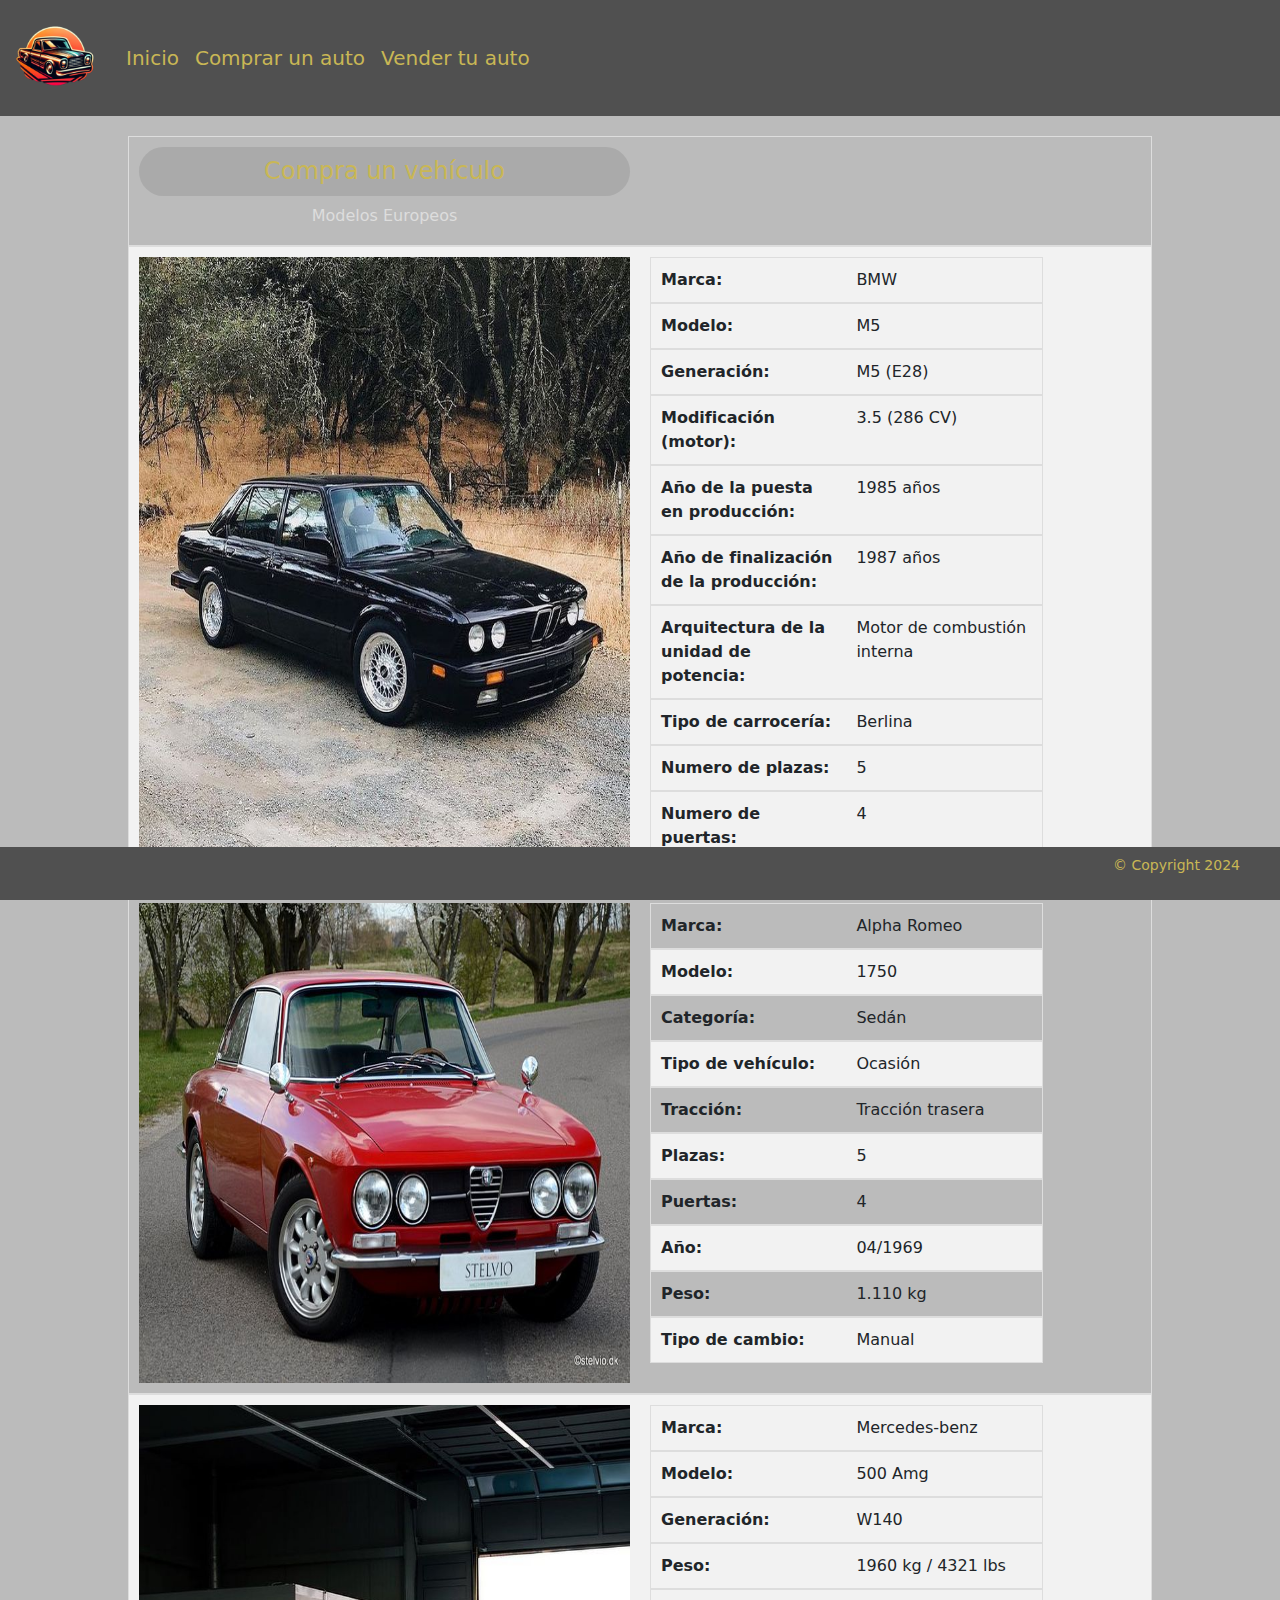
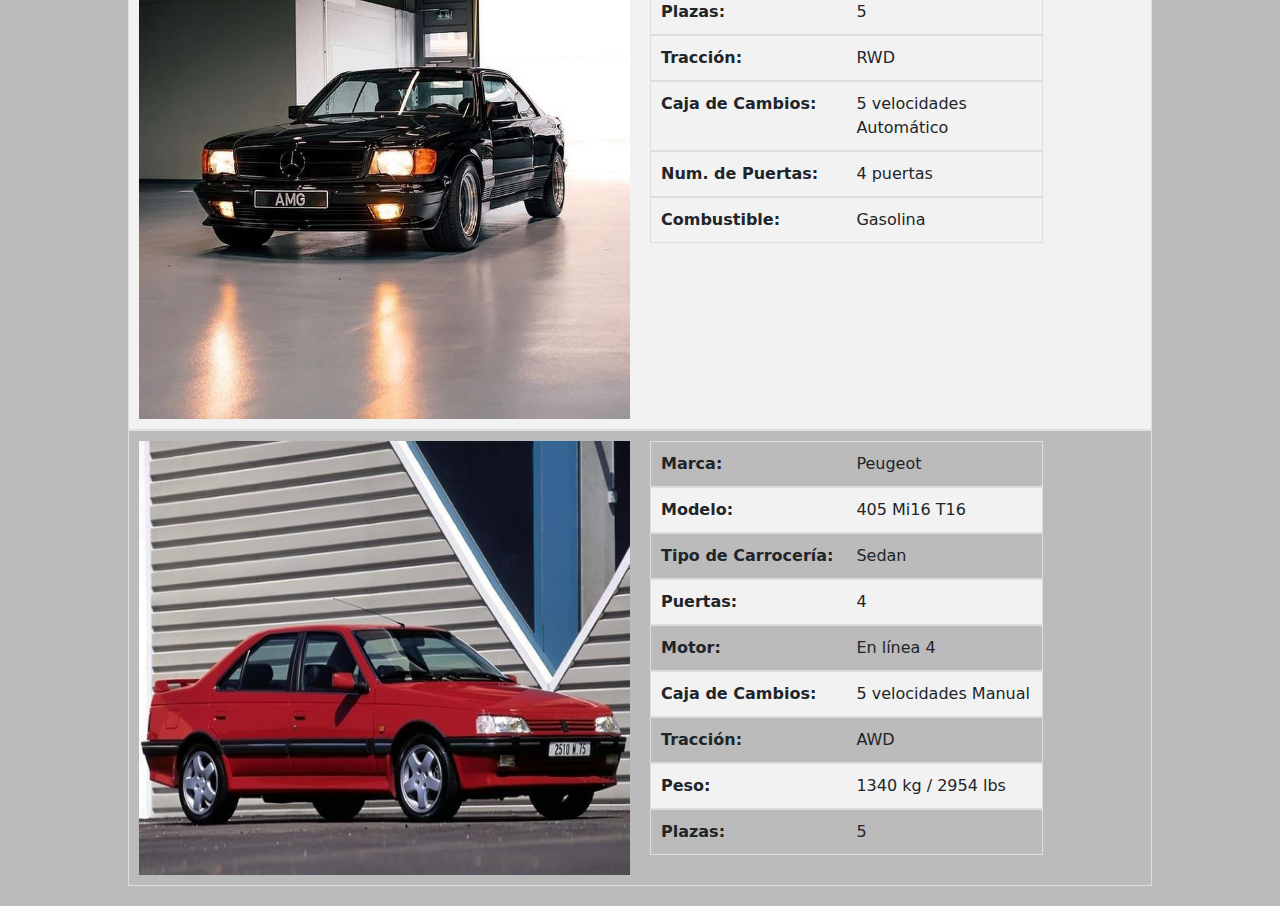
==== pages/Catalogo-Europeo.html @ 94ce20e4 "agregar puntos 2" ====
<!DOCTYPE html>
<html lang="es">

<head>
    <meta charset="UTF-8">
    <meta name="viewport" content="width=, initial-scale=1.0">
    <!--Cnd inicia-->
    <link rel="stylesheet" href="https://cdnjs.cloudflare.com/ajax/libs/font-awesome/6.5.1/css/all.min.css" integrity="sha512-DTOQO9RWCH3ppGqcWaEA1BIZOC6xxalwEsw9c2QQeAIftl+Vegovlnee1c9QX4TctnWMn13TZye+giMm8e2LwA==" crossorigin="anonymous" referrerpolicy="no-referrer" />
    <!--Cnd fin-->
    <!--BS inicia-->
    <link href="https://cdn.jsdelivr.net/npm/bootstrap@5.3.3/dist/css/bootstrap.min.css" rel="stylesheet"
        integrity="sha384-QWTKZyjpPEjISv5WaRU9OFeRpok6YctnYmDr5pNlyT2bRjXh0JMhjY6hW+ALEwIH" crossorigin="anonymous">
    <!--BS fin-->
    <link rel="stylesheet" href="https://cdnjs.cloudflare.com/ajax/libs/font-awesome/6.5.1/css/all.min.css"
        integrity="sha512-DTOQO9RWCH3ppGqcWaEA1BIZOC6xxalwEsw9c2QQeAIftl+Vegovlnee1c9QX4TctnWMn13TZye+giMm8e2LwA=="
        crossorigin="anonymous" referrerpolicy="no-referrer" />
    <link rel="stylesheet" href="../estilos/estilos.css">
    <link rel="shortcut icon" href="../Logo.ico" type="image/x-icon">
    <title>Catalogo E.- Ruedas Elegantes</title>
</head>
<body>
    <header>
        <!--Navbar inicia-->
        <nav class="navbar navbar-expand-sm navbar-dark">
            <div class="container-fluid">
                <a class="navbar-brand" href="#"><img src="../img/Logo.ico" alt="Auto clasico"></a>
                <button class="navbar-toggler" type="button" data-bs-toggle="collapse"
                    data-bs-target="#collapsibleNavbar">
                    <span class="navbar-toggler-icon"></span>
                </button>
                <div class="collapse navbar-collapse" id="collapsibleNavbar">
                    <ul class="navbar-nav">
                        <li class="nav-item">
                            <a class="nav-link" href="../index.html">Inicio</a>
                        </li>
                        <li class="nav-item">
                            <a class="nav-link" href="./Compra_de_autos.html">Comprar un auto</a>
                        </li>
                        <li class="nav-item">
                            <a class="nav-link" href="./venta_de _auto.html">Vender tu auto</a>
                        </li>
                        <li class="nav-item">
                            <a class="nav-link" href="./usser.html"><i class="fa-regular fa-user"></i></a>
                        </li>
                    </ul>
                </div>
            </div>
        </nav>
        <!--Navbar fin-->
    </header>
    <main class="Tipautos">
        <table>
            <tr>
                <td colspan="2">
                    <h2 class="hdos">Compra un vehículo</h2>
                    <h3 class="htres">Modelos Europeos</h3>
                </td>
            </tr>
            <tr>
                <td>
                    <img src="../img/BMW M5 (E28).jpg" class="ImgC">
                </td>
                <td>
                    <table class="Fichas1">
                        <tr>
                            <td>Marca:</td>
                            <td>BMW</td>
                        </tr>
                        <tr>
                            <td>Modelo:</td>
                            <td>M5</td>
                        </tr>
                        <tr>
                            <td>Generación:</td>
                            <td>M5 (E28)</td>
                        </tr>
                        <tr>
                            <td>Modificación (motor):</td>
                            <td>3.5 (286 CV)</td>
                        </tr>
                        <tr>
                            <td>Año de la puesta en producción:</td>
                            <td>1985 años</td>
                        </tr>
                        <tr>
                            <td>Año de finalización de la producción:</td>
                            <td>1987 años</td>
                        </tr>
                        <tr>
                            <td>Arquitectura de la unidad de potencia:</td>
                            <td>Motor de combustión interna</td>
                        </tr>
                        <tr>
                            <td>Tipo de carrocería:</td>
                            <td>Berlina</td>
                        </tr>
                        <tr>
                            <td>Numero de plazas:</td>
                            <td>5</td>
                        </tr>
                        <tr>
                            <td>Numero de puertas:</td>
                            <td>4</td>
                        </tr>
                    </table>
                </td>
            </tr>
            <tr>
                <td>
                    <img src="../img/1969 Alfa Romeo 1750 - GT Veloce.jpg" class="ImgC2">
                </td>
                <td>
                    <table class="Fichas3">
                        <tr>
                            <td>Marca:</td>
                            <td>Alpha Romeo</td>
                        </tr>
                        <tr>
                            <td>Modelo:</td>
                            <td>1750</td>
                        </tr>
                        <tr>
                            <td>Categoría:</td>
                            <td>Sedán</td>
                        </tr>
                        <tr>
                            <td>Tipo de vehículo:</td>
                            <td>Ocasión</td>
                        </tr>
                        <tr>
                            <td>Tracción:</td>
                            <td>Tracción trasera</td>
                        </tr>
                        <tr>
                            <td>Plazas:</td>
                            <td>5</td>
                        </tr>
                        <tr>
                            <td>Puertas:</td>
                            <td>4</td>
                        </tr>
                        <tr>
                            <td>Año:</td>
                            <td>04/1969</td>
                        </tr>
                        <tr>
                            <td>Peso:</td>
                            <td>1.110 kg</td>
                        </tr>
                        <tr>
                            <td>Tipo de cambio:</td>
                            <td>Manual</td>
                        </tr>
                    </table>
                </td>
            </tr>
            <tr>
                <td>
                    <img src="../img/mercedes benz 500 amg.jpg" class="ImgC3">
                </td>
                <td>
                    <table class="Fichas5">
                        <tr>
                            <td>Marca:</td>
                            <td>Mercedes-benz</td>
                        </tr>
                        <tr>
                            <td>Modelo:</td>
                            <td>500 Amg</td>
                        </tr>
                        <tr>
                            <td>Generación:</td>
                            <td>W140</td>
                        </tr>
                        <tr>
                            <td>Peso:</td>
                            <td>1960 kg / 4321 lbs</td>
                        </tr>
                        <tr>
                            <td>Plazas:</td>
                            <td>5</td>
                        </tr>
                        <tr>
                            <td>Tracción:</td>
                            <td>RWD</td>
                        </tr>
                        <tr>
                            <td>Caja de Cambios:</td>
                            <td>5 velocidades Automático</td>
                        </tr>
                        <tr>
                            <td>Num. de Puertas:</td>
                            <td>4 puertas</td>
                        </tr>
                        <tr>
                            <td>Combustible:</td>
                            <td>Gasolina</td>
                        </tr>
                    </table>
                </td>
            </tr>
            <tr>
                <td>
                    <img src="../img/Peugeot 405 Mi16 T16.jpg" class="ImgC4">
                </td>
                <td>
                    <table class="Fichas7">
                        <tr>
                            <td>Marca:</td>
                            <td>Peugeot</td>
                        </tr>
                        <tr>
                            <td>Modelo:</td>
                            <td>405 Mi16 T16</td>
                        </tr>
                        <tr>
                            <td>Tipo de Carrocería:</td>
                            <td>Sedan</td>
                        </tr>
                        <tr>
                            <td>Puertas:</td>
                            <td>4</td>
                        </tr>
                        <tr>
                            <td>Motor:</td>
                            <td>En línea 4</td>
                        </tr>
                        <tr>
                            <td>Caja de Cambios:</td>
                            <td>5 velocidades Manual</td>
                        </tr>
                        <tr>
                            <td>Tracción:</td>
                            <td>AWD</td>
                        </tr>
                        <tr>
                            <td>Peso:</td>
                            <td>1340 kg / 2954 lbs</td>
                        </tr>
                        <tr>
                            <td>Plazas:</td>
                            <td>5</td>
                        </tr>
                    </table>
                </td>
            </tr>
        </table>
    </main>
    <footer>
        <div class="footer">
            <a href="https://www.instagram.com/"><i class="fa-brands fa-instagram"></i></a>
            <a href="https://www.facebook.com/"><i class="fa-brands fa-facebook-f"></i></a>
            <a href="https://twitter.com/"><i class="fa-brands fa-x-twitter"></i></a>
            <p>© Copyright 2024</p>
        </div>
    </footer>
    <!--Script Inicia-->
    <script src="https://cdn.jsdelivr.net/npm/@popperjs/core@2.11.8/dist/umd/popper.min.js"
        integrity="sha384-I7E8VVD/ismYTF4hNIPjVp/Zjvgyol6VFvRkX/vR+Vc4jQkC+hVqc2pM8ODewa9r" crossorigin="anonymous">
    </script>
    <script src="https://cdn.jsdelivr.net/npm/bootstrap@5.3.3/dist/js/bootstrap.min.js"
        integrity="sha384-0pUGZvbkm6XF6gxjEnlmuGrJXVbNuzT9qBBavbLwCsOGabYfZo0T0to5eqruptLy" crossorigin="anonymous">
    </script>
    <!--Script Fin-->
</body>
</html>
---- estilos/estilos.css ----
@charset "UTF-8";
* {
  margin: 0;
  padding: 0;
  box-sizing: border-box;
}

/*navbar*/
.navbar {
  background-color: #505050;
}
@media (max-width: 540px) {
  .navbar .navbar-nav .nav-link {
    font-size: 16px;
  }
  .navbar .navbar-brand img {
    height: 70px;
    width: 70px;
  }
}
@media (min-width: 541px) and (max-width: 730px) {
  .navbar .navbar-nav .nav-link {
    font-size: 18px;
  }
  .navbar .navbar-brand img {
    height: 80px;
    width: 80px;
  }
}
@media (min-width: 731px) and (max-width: 1200px) {
  .navbar .navbar-brand img {
    height: 85px;
    width: 85px;
  }
}
@media (min-width: 1201px) {
  .navbar .navbar-brand img {
    height: 90px;
    width: 90px;
  }
}

.navbar-nav .nav-link {
  font-size: 20px;
  transition: 0.4s;
  color: #c9b755;
}
.navbar-nav .nav-link:hover {
  color: #000000;
}

/*navbar fin*/
/*main style*/
body {
  background-color: #bbbbbb;
}

.main {
  max-width: 1200px;
  width: 100%;
  margin: 0 auto;
  padding: 20px;
  background-image: url("../img/presentacion.jpg");
  opacity: 4;
  background-size: cover;
  background-position: center;
  padding: 15px;
  max-width: 1200px;
  margin: 0 auto;
}
.main .call {
  background-color: rgba(255, 255, 255, 0.3960784314);
  text-align: center;
  border-radius: 10px;
  padding: 10px;
  margin-bottom: 20px;
}
.main .call h1 {
  color: #c9b755;
  font-size: 2rem;
  margin-bottom: 20px;
}
.main .call p {
  color: rgba(41, 48, 25, 0.7529411765);
  line-height: 1.5;
  background-color: rgba(255, 255, 255, 0.231372549);
  border-radius: 10px;
  padding: 10px;
}
.main #Span {
  font-style: italic;
  color: rgb(16, 0, 107);
}

h2.call {
  color: #ffffff;
  font-size: 1.8rem;
  margin-bottom: 20px;
}

/*main style fin*/
/*Section inicio*/
section {
  max-width: 1200px;
  width: 100%;
  margin: 0 auto;
  text-align: center;
}
section h3 {
  font-size: 1.8em;
  margin-top: 20px;
  margin-bottom: 20px;
}
section p {
  color: rgba(41, 48, 25, 0.7529411765);
  line-height: 1.5;
  background-color: rgba(255, 255, 255, 0.231372549);
  border-radius: 10px;
  padding: 10px;
}
section img {
  width: 300px;
  height: auto;
  margin-bottom: 20px;
}
@media (max-width: 320px) {
  section {
    max-width: 320px;
  }
}

/*Section fin*/
/*Inicio de las cards*/
h2 {
  margin-bottom: 20px;
  background-color: #aaa;
  padding: 10px;
  border-radius: 50px;
}

.clientes {
  display: flex;
  justify-content: space-around;
  flex-wrap: wrap;
}

.card {
  width: 30%;
  text-align: center;
  background-color: #f5f5f5;
  border-radius: 10px;
  box-shadow: 0 0 10px rgba(0, 0, 0, 0.1);
  padding: 20px;
  margin-bottom: 20px;
  transition: transform 0.3s ease;
}
.card:hover {
  transform: scale(1.05);
}
.card .img-card {
  margin-bottom: 10px;
}
.card .img-card img {
  max-width: 40%;
  height: auto;
  border-radius: 300%;
  transition: transform 0.3s ease;
}
.card:hover .img-card img {
  transform: scale(1.1);
}
.card h3 {
  font-size: 1.5em;
  margin-bottom: 5px;
}
.card h2 {
  font-size: 1.2em;
  margin-bottom: 5px;
}
.card p {
  font-size: 1em;
  color: #888;
}
@media (max-width: 1200px) {
  .card {
    width: 45%;
  }
}
@media (max-width: 768px) {
  .card {
    width: 90%;
  }
}

/*Fin de la cards*/
/*footer*/
footer {
  position: fixed;
  left: 0;
  bottom: 0;
  width: 100%;
  background-color: #505050;
  color: #c9b755;
  padding: 8px;
}
footer .footer {
  display: flex;
  justify-content: space-between;
  align-items: center;
  max-width: 1200px;
  margin: 0 auto;
}
footer .footer a {
  color: #c9b755;
  font-size: 24px;
  margin-right: 20px;
}
footer .footer a:last-child {
  margin-right: 0;
}
footer .footer a i {
  transition: color 0.3s;
}
footer .footer a:hover i {
  color: #aaa;
}
footer .footer p {
  font-size: 14px;
  margin-left: auto;
}

/*Footer fin*/
/*Comprar auto*/
main {
  display: flex;
  flex-wrap: wrap;
  justify-content: center;
}
@media screen and (max-width: 1200px) {
  main {
    margin-top: calc((100vh - 600px) / 2);
  }
  main a {
    margin: 10px;
    position: relative;
    flex: 1 0 20%;
  }
  main a img {
    max-width: 100%;
    height: auto;
    filter: grayscale(80%);
    transition: filter 0.8s ease, transform 0.8s ease;
  }
  main a img::before {
    position: absolute;
    width: 100%;
    height: 100%;
    background-color: rgba(0, 0, 0, 0.5);
    transition: background-color 0.3s ease;
    z-index: 1;
    opacity: 0;
  }
  main a img:hover {
    filter: grayscale(0%);
    transform: scale(1.1);
  }
  main a img:hover::before {
    opacity: 1;
    background-color: rgba(0, 0, 0, 0);
  }
}
@media screen and (max-width: 1200px) and (max-width: 768px) {
  main a {
    flex-basis: 30%;
  }
}
@media screen and (max-width: 1200px) and (max-width: 480px) {
  main a {
    flex-basis: 45%;
  }
}
@media screen and (max-width: 1200px) and (max-width: 320px) {
  main a {
    flex-basis: 100%;
  }
}

/*Comprar auto Fin*/
/*Inicio de autos */
.Tipautos {
  display: flex;
  flex-direction: column;
  align-items: center;
  margin-top: 20px;
}
.Tipautos .ImgC,
.Tipautos .ImgC2,
.Tipautos .ImgC3,
.Tipautos .ImgC4 {
  max-width: 100%;
  height: 100%;
}
.Tipautos .hdos {
  color: #c9b755;
  font-size: 24px;
  margin-bottom: 10px;
  text-align: center;
}
.Tipautos .htres {
  color: #ddd;
  font-size: 16px;
  margin-bottom: 10px;
  text-align: center;
}
.Tipautos table {
  width: 80%;
  border-collapse: collapse;
  margin-bottom: 20px;
}
.Tipautos table tr {
  display: grid;
  grid-template-columns: 50% 50%;
  border: 1px solid #ddd;
}
.Tipautos table tr td {
  padding: 10px;
}
.Tipautos table tr td:first-child {
  font-weight: bold;
}
.Tipautos table tr:nth-child(even) {
  background-color: #f2f2f2;
}
@media screen and (max-width: 1200px) {
  .Tipautos table {
    width: 90%;
  }
}
@media screen and (max-width: 768px) {
  .Tipautos .hdos {
    font-size: 20px;
  }
  .Tipautos .htres {
    font-size: 14px;
  }
}
@media screen and (max-width: 480px) {
  .Tipautos table {
    width: 100%;
  }
  .Tipautos .hdos {
    font-size: 18px;
  }
  .Tipautos .hdos .htres {
    font-size: 12px;
  }
}

/*Fin de autos */
/*Inicio de ventas*/
.Po {
  display: flex;
  flex-direction: column;
  align-items: center;
  margin-top: 20px;
}
.Po div {
  margin-bottom: 20px;
}
.Po .hdos {
  color: #c9b755;
  font-size: 24px;
  margin-bottom: 10px;
  text-align: center;
}
.Po .htres {
  color: #ddd;
  font-size: 16px;
  margin-bottom: 10px;
  text-align: center;
}
.Po form {
  width: 80%;
}
.Po form div {
  margin-bottom: 15px;
}
.Po form div label {
  display: block;
  font-weight: bold;
  margin-bottom: 5px;
}
.Po form div select,
.Po form div input[type=file],
.Po form div textarea {
  width: 100%;
  padding: 8px;
  border-radius: 5px;
  border: 1px solid #ccc;
}
.Po form div textarea {
  resize: vertical;
}
.Po form .Foto input[type=file] {
  border: none;
  padding: 0;
}
.Po form .buttons {
  display: flex;
  justify-content: flex-start;
  margin-top: 10px;
}
@media screen and (max-width: 768px) {
  .Po form .buttons {
    flex-direction: column;
    align-items: center;
  }
}
.Po form .buttons .submit,
.Po form .buttons .delete {
  padding: 10px 20px;
  border: none;
  border-radius: 5px;
  background-color: #c9b755;
  color: #fff;
  cursor: pointer;
  transition: background-color 0.3s ease;
  margin-right: 10px;
}
.Po form .buttons .submit:hover,
.Po form .buttons .delete:hover {
  background-color: #b39c4e;
}
@media screen and (max-width: 1200px) {
  .Po form form {
    width: 90%;
  }
}
@media screen and (max-width: 768px) {
  .Po form form {
    width: 100%;
  }
}

/*Fin de ventas*/
/*Sesion inicio*/
.pP {
  display: flex;
  flex-direction: column;
  align-items: center;
  margin-top: 20px;
}
.pP .hdos {
  margin-bottom: 20px;
  font-size: 24px;
  color: #333;
}
.pP .formnone1 {
  background-color: #f8f9fa;
  padding: 20px;
  border-radius: 10px;
  box-shadow: 0 0 10px rgba(0, 0, 0, 0.1);
}
.pP .formnone1 div {
  margin-bottom: 20px;
}
.pP .formnone1 div label {
  font-weight: bold;
  color: #555;
}
.pP .formnone1 div input[type=email],
.pP .formnone1 div input[type=password] {
  width: 100%;
  max-width: 300px;
  padding: 8px;
  border: 1px solid #ccc;
  border-radius: 4px;
  font-size: 16px;
  box-sizing: border-box;
}
.pP .Registrate {
  margin-top: 20px;
}
.pP .Registrate p {
  margin: 0;
}
.pP .Registrate p a {
  color: #85730e;
  text-decoration: none;
}
.pP .Registrate p a:hover {
  text-decoration: underline;
}
.pP .Botton button {
  width: 100%;
  max-width: 150px;
  padding: 10px;
  border: none;
  border-radius: 4px;
  background-color: #4CAF50;
  color: white;
  font-size: 16px;
  cursor: pointer;
  transition: background-color 0.3s ease;
}
.pP .Botton button:hover {
  background-color: #45a049;
}

/*Sesion fin*/
/*Registro inicio*/
.Pq {
  display: flex;
  justify-content: center;
  align-items: center;
  height: 100vh;
}
.Pq .formnone {
  background-color: #f8f9fa;
  padding: 20px;
  border-radius: 10px;
  box-shadow: 0 0 10px rgba(0, 0, 0, 0.1);
}
.Pq .formnone .hdos {
  text-align: center;
  color: #333;
  margin-bottom: 20px;
}
.Pq .formnone .htres {
  text-align: center;
  color: #555;
  margin-bottom: 20px;
}
.Pq .formnone .form {
  display: flex;
  flex-direction: column;
}
.Pq .formnone .form .Email,
.Pq .formnone .form .contraseña {
  margin-bottom: 20px;
}
.Pq .formnone .form .Email label,
.Pq .formnone .form .contraseña label {
  font-weight: bold;
  color: #555;
}
.Pq .formnone .form .Email input[type=email],
.Pq .formnone .form .Email input[type=password],
.Pq .formnone .form .contraseña input[type=email],
.Pq .formnone .form .contraseña input[type=password] {
  width: 100%;
  padding: 8px;
  border: 1px solid #ccc;
  border-radius: 4px;
  font-size: 16px;
  box-sizing: border-box;
}
.Pq .formnone .form .Botton2 {
  text-align: center;
}
.Pq .formnone .form .Botton2 button.enviar {
  width: 100%;
  padding: 10px;
  border: none;
  border-radius: 4px;
  background-color: #4CAF50;
  color: white;
  font-size: 16px;
  cursor: pointer;
  transition: background-color 0.3s ease;
}
.Pq .formnone .form .Botton2 button.enviar:hover {
  background-color: #45a049;
}
.Pq .formnone .Registrate2 {
  text-align: center;
  margin-bottom: 20px;
}
.Pq .formnone .Registrate2 p {
  margin: 0;
}
.Pq .formnone .Registrate2 p a {
  color: #806f0e;
  text-decoration: none;
}
.Pq .formnone .Registrate2 p a:hover {
  text-decoration: underline;
}
@media (max-width: 1200px) {
  .Pq .formnone {
    max-width: 800px;
  }
}
@media (max-width: 992px) {
  .Pq .formnone {
    max-width: 600px;
  }
}
@media (max-width: 768px) {
  .Pq .formnone {
    max-width: 500px;
  }
}
@media (max-width: 576px) {
  .Pq .formnone {
    max-width: 400px;
  }
}
@media (max-width: 480px) {
  .Pq .formnone {
    max-width: 300px;
    padding: 10px;
  }
}
@media (max-width: 320px) {
  .Pq .formnone {
    max-width: 260px;
  }
}

/*Registro Fin*//*# sourceMappingURL=estilos.css.map */
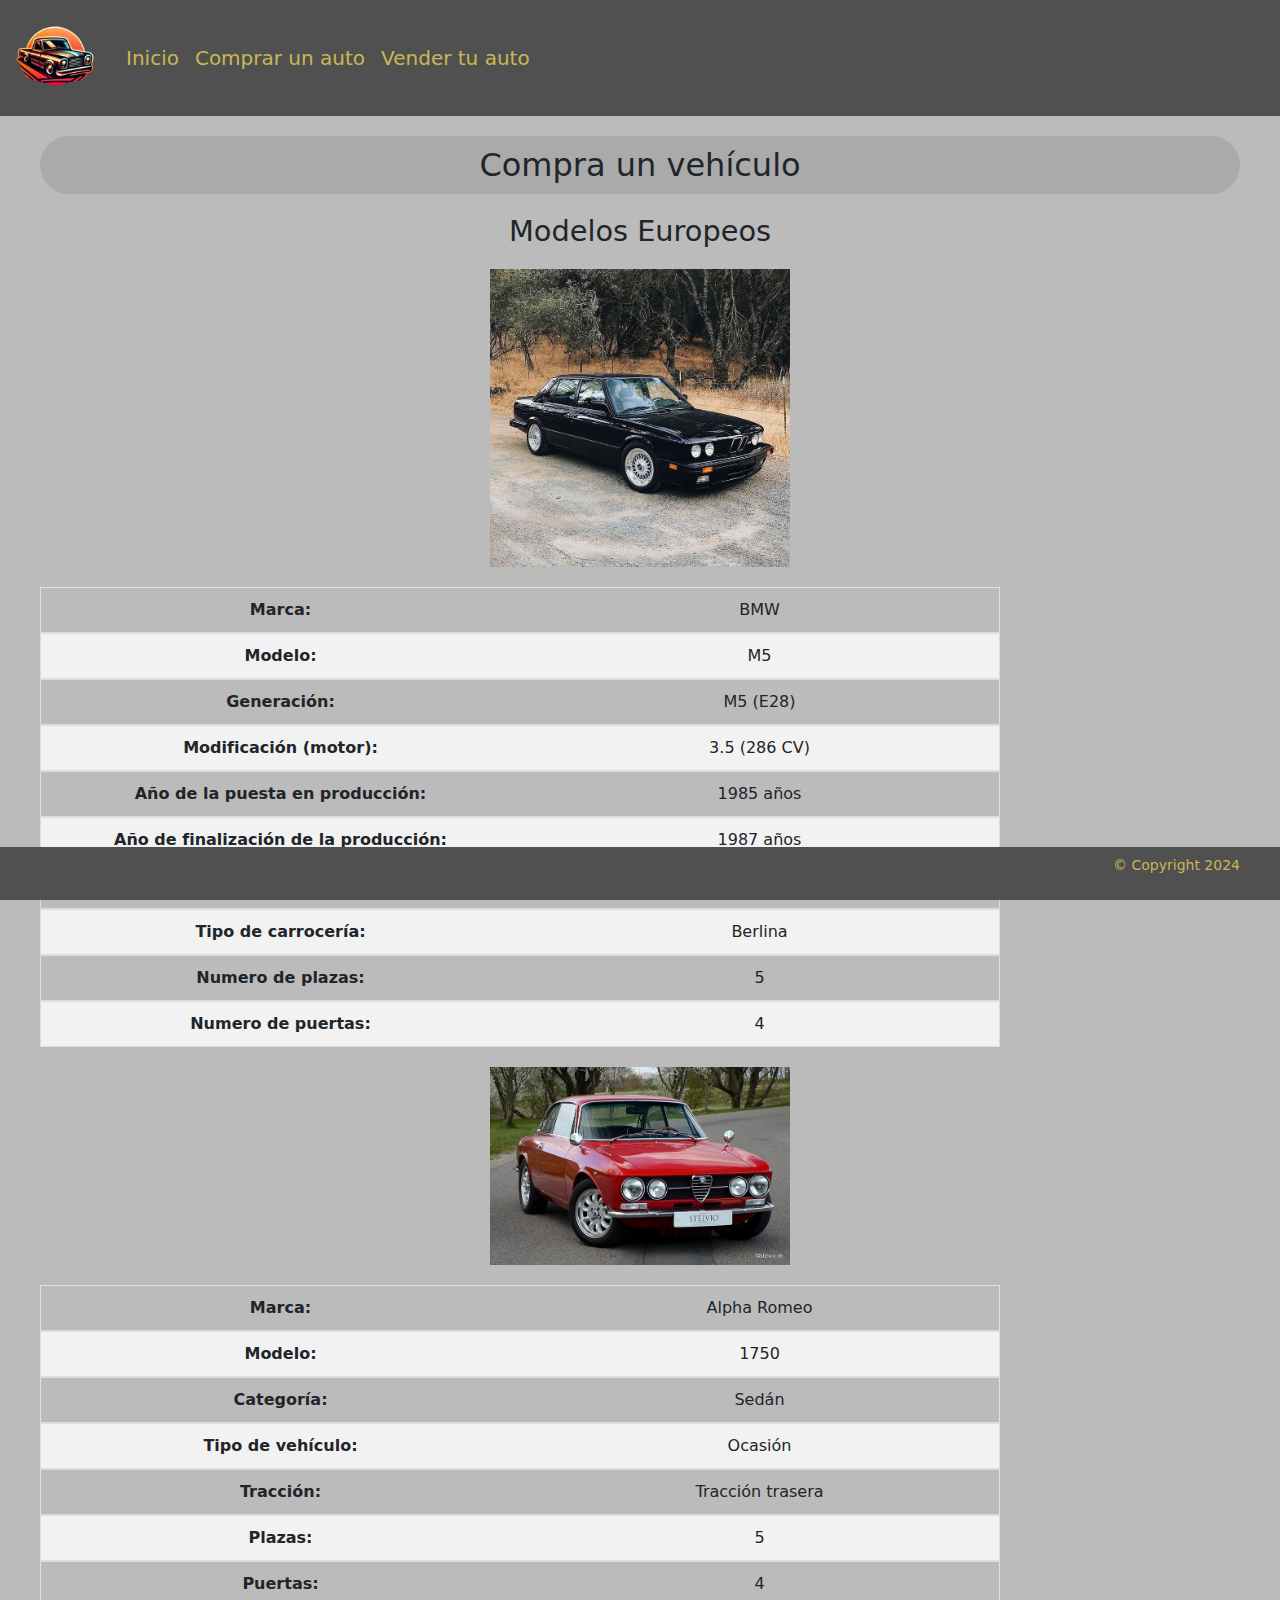
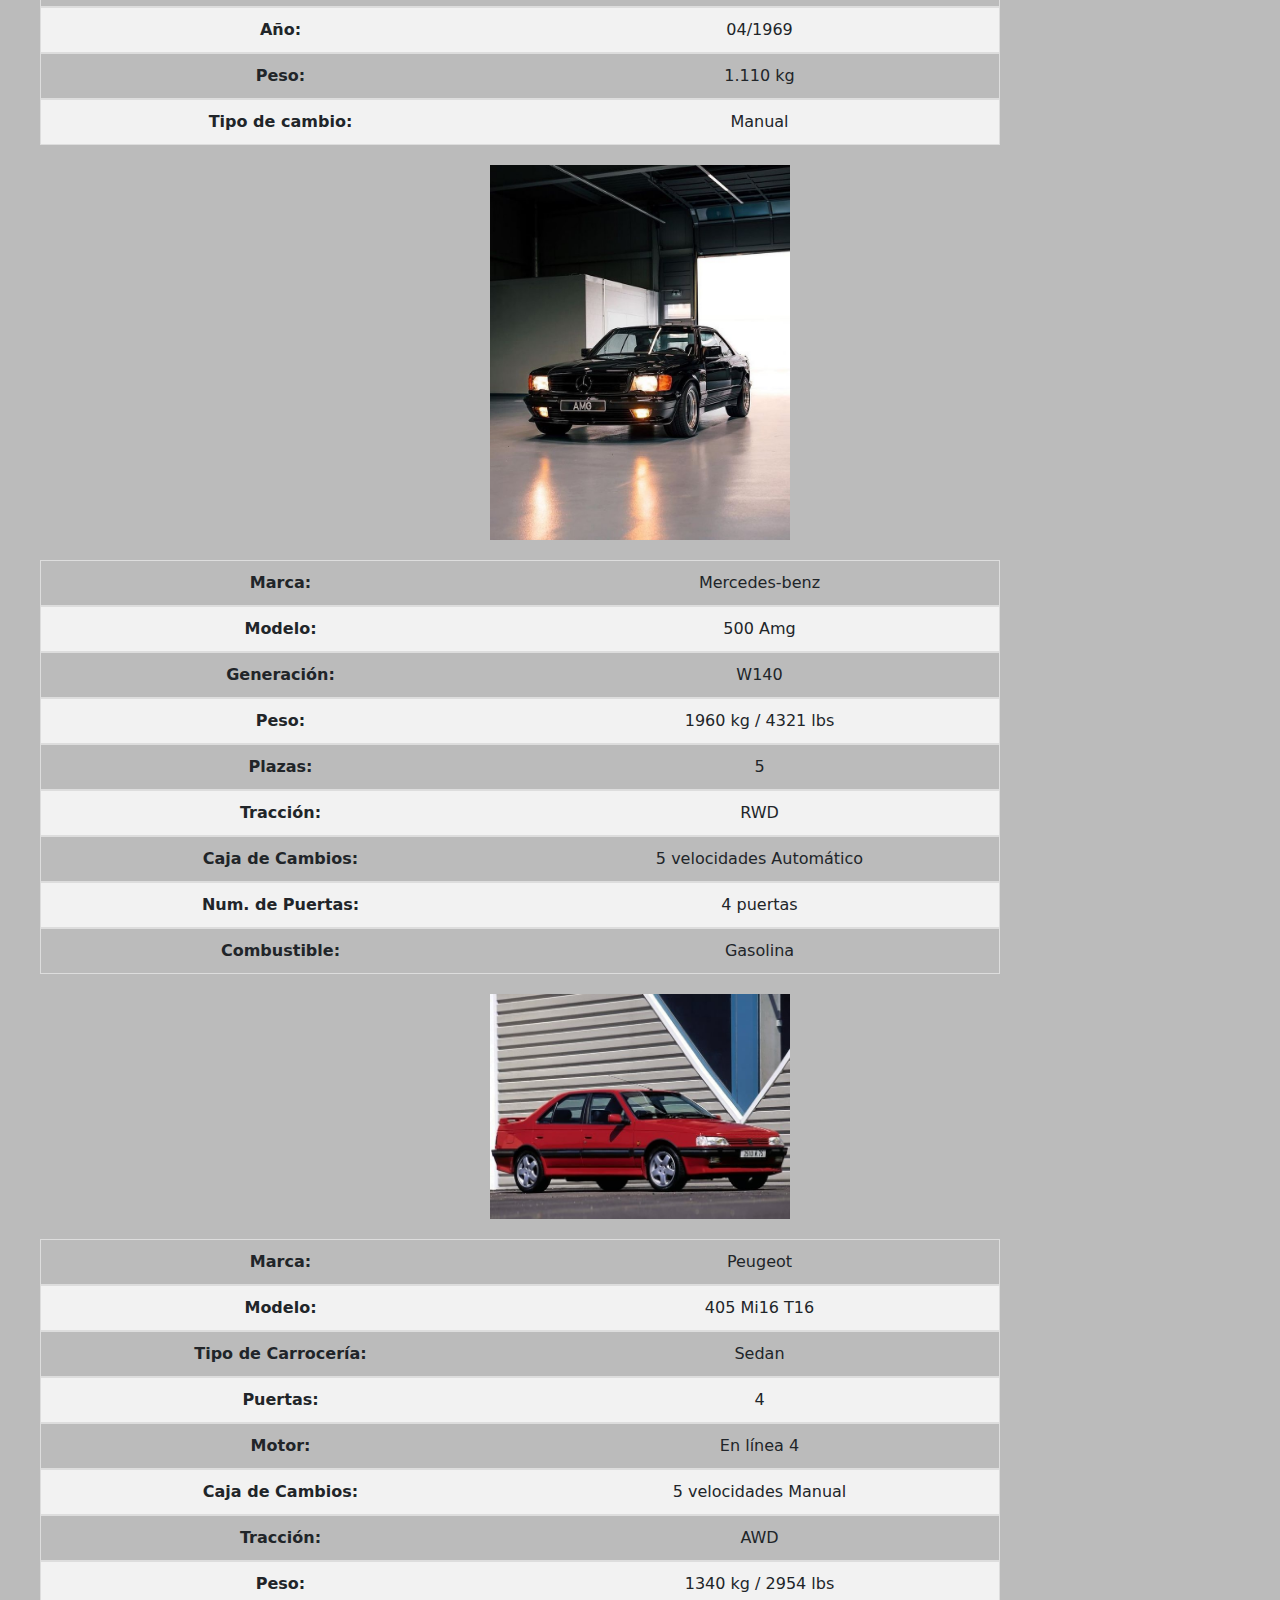
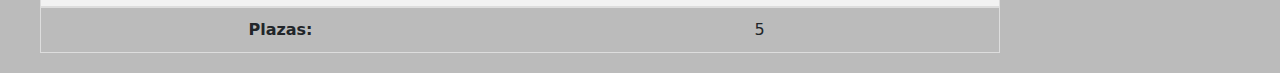
==== commit 0f88ab59: "acomodar sematica" ====
--- a/pages/Catalogo-Europeo.html
+++ b/pages/Catalogo-Europeo.html
@@ -1,29 +1,22 @@
 <!DOCTYPE html>
 <html lang="es">
-
 <head>
     <meta charset="UTF-8">
-    <meta name="viewport" content="width=, initial-scale=1.0">
-    <!--Cnd inicia-->
-    <link rel="stylesheet" href="https://cdnjs.cloudflare.com/ajax/libs/font-awesome/6.5.1/css/all.min.css" integrity="sha512-DTOQO9RWCH3ppGqcWaEA1BIZOC6xxalwEsw9c2QQeAIftl+Vegovlnee1c9QX4TctnWMn13TZye+giMm8e2LwA==" crossorigin="anonymous" referrerpolicy="no-referrer" />
-    <!--Cnd fin-->
-    <!--BS inicia-->
-    <link href="https://cdn.jsdelivr.net/npm/bootstrap@5.3.3/dist/css/bootstrap.min.css" rel="stylesheet"
-        integrity="sha384-QWTKZyjpPEjISv5WaRU9OFeRpok6YctnYmDr5pNlyT2bRjXh0JMhjY6hW+ALEwIH" crossorigin="anonymous">
-    <!--BS fin-->
+    <meta name="viewport" content="width=device-width, initial-scale=1.0">
     <link rel="stylesheet" href="https://cdnjs.cloudflare.com/ajax/libs/font-awesome/6.5.1/css/all.min.css"
         integrity="sha512-DTOQO9RWCH3ppGqcWaEA1BIZOC6xxalwEsw9c2QQeAIftl+Vegovlnee1c9QX4TctnWMn13TZye+giMm8e2LwA=="
         crossorigin="anonymous" referrerpolicy="no-referrer" />
+    <link href="https://cdn.jsdelivr.net/npm/bootstrap@5.3.3/dist/css/bootstrap.min.css" rel="stylesheet"
+        integrity="sha384-QWTKZyjpPEjISv5WaRU9OFeRpok6YctnYmDr5pNlyT2bRjXh0JMhjY6hW+ALEwIH" crossorigin="anonymous">
     <link rel="stylesheet" href="../estilos/estilos.css">
     <link rel="shortcut icon" href="../Logo.ico" type="image/x-icon">
     <title>Catalogo E.- Ruedas Elegantes</title>
 </head>
 <body>
     <header>
-        <!--Navbar inicia-->
         <nav class="navbar navbar-expand-sm navbar-dark">
             <div class="container-fluid">
-                <a class="navbar-brand" href="#"><img src="../img/Logo.ico" alt="Auto clasico"></a>
+                <a class="navbar-brand" href="../index.html"><img src="../img/Logo.ico" alt="Auto clasico"></a>
                 <button class="navbar-toggler" type="button" data-bs-toggle="collapse"
                     data-bs-target="#collapsibleNavbar">
                     <span class="navbar-toggler-icon"></span>
@@ -46,205 +39,197 @@
                 </div>
             </div>
         </nav>
-        <!--Navbar fin-->
     </header>
     <main class="Tipautos">
-        <table>
-            <tr>
-                <td colspan="2">
-                    <h2 class="hdos">Compra un vehículo</h2>
-                    <h3 class="htres">Modelos Europeos</h3>
-                </td>
-            </tr>
-            <tr>
-                <td>
-                    <img src="../img/BMW M5 (E28).jpg" class="ImgC">
-                </td>
-                <td>
-                    <table class="Fichas1">
-                        <tr>
-                            <td>Marca:</td>
-                            <td>BMW</td>
-                        </tr>
-                        <tr>
-                            <td>Modelo:</td>
-                            <td>M5</td>
-                        </tr>
-                        <tr>
-                            <td>Generación:</td>
-                            <td>M5 (E28)</td>
-                        </tr>
-                        <tr>
-                            <td>Modificación (motor):</td>
-                            <td>3.5 (286 CV)</td>
-                        </tr>
-                        <tr>
-                            <td>Año de la puesta en producción:</td>
-                            <td>1985 años</td>
-                        </tr>
-                        <tr>
-                            <td>Año de finalización de la producción:</td>
-                            <td>1987 años</td>
-                        </tr>
-                        <tr>
-                            <td>Arquitectura de la unidad de potencia:</td>
-                            <td>Motor de combustión interna</td>
-                        </tr>
-                        <tr>
-                            <td>Tipo de carrocería:</td>
-                            <td>Berlina</td>
-                        </tr>
-                        <tr>
-                            <td>Numero de plazas:</td>
-                            <td>5</td>
-                        </tr>
-                        <tr>
-                            <td>Numero de puertas:</td>
-                            <td>4</td>
-                        </tr>
+        <section>
+            <h2>Compra un vehículo</h2>
+            <h3>Modelos Europeos</h3>
+            <article>
+                <img src="../img/BMW M5 (E28).jpg" class="ImgC">
+                <table class="Fichas1">
+                    <tr>
+                        <td>Marca:</td>
+                        <td>BMW</td>
+                    </tr>
+                    <tr>
+                        <td>Modelo:</td>
+                        <td>M5</td>
+                    </tr>
+                    <tr>
+                        <td>Generación:</td>
+                        <td>M5 (E28)</td>
+                    </tr>
+                    <tr>
+                        <td>Modificación (motor):</td>
+                        <td>3.5 (286 CV)</td>
+                    </tr>
+                    <tr>
+                        <td>Año de la puesta en producción:</td>
+                        <td>1985 años</td>
+                    </tr>
+                    <tr>
+                        <td>Año de finalización de la producción:</td>
+                        <td>1987 años</td>
+                    </tr>
+                    <tr>
+                        <td>Arquitectura de la unidad de potencia:</td>
+                        <td>Motor de combustión interna</td>
+                    </tr>
+                    <tr>
+                        <td>Tipo de carrocería:</td>
+                        <td>Berlina</td>
+                    </tr>
+                    <tr>
+                        <td>Numero de plazas:</td>
+                        <td>5</td>
+                    </tr>
+                    <tr>
+                        <td>Numero de puertas:</td>
+                        <td>4</td>
+                    </tr>
+                </table>
+            </article>
+                <tr>
+                    <td>
+                        <img src="../img/1969 Alfa Romeo 1750 - GT Veloce.jpg" class="ImgC2">
+                    </td>
+                    <td>
+                        <table class="Fichas3">
+                            <tr>
+                                <td>Marca:</td>
+                                <td>Alpha Romeo</td>
+                            </tr>
+                            <tr>
+                                <td>Modelo:</td>
+                                <td>1750</td>
+                            </tr>
+                            <tr>
+                                <td>Categoría:</td>
+                                <td>Sedán</td>
+                            </tr>
+                            <tr>
+                                <td>Tipo de vehículo:</td>
+                                <td>Ocasión</td>
+                            </tr>
+                            <tr>
+                                <td>Tracción:</td>
+                                <td>Tracción trasera</td>
+                            </tr>
+                            <tr>
+                                <td>Plazas:</td>
+                                <td>5</td>
+                            </tr>
+                            <tr>
+                                <td>Puertas:</td>
+                                <td>4</td>
+                            </tr>
+                            <tr>
+                                <td>Año:</td>
+                                <td>04/1969</td>
+                            </tr>
+                            <tr>
+                                <td>Peso:</td>
+                                <td>1.110 kg</td>
+                            </tr>
+                            <tr>
+                                <td>Tipo de cambio:</td>
+                                <td>Manual</td>
+                            </tr>
+                        </table>
+                    </article>
+                    </td>
+                </tr>
+                <tr>
+                    <td>
+                        <img src="../img/mercedes benz 500 amg.jpg" class="ImgC3">
+                    </td>
+                    <td>
+                        <table class="Fichas5">
+                            <tr>
+                                <td>Marca:</td>
+                                <td>Mercedes-benz</td>
+                            </tr>
+                            <tr>
+                                <td>Modelo:</td>
+                                <td>500 Amg</td>
+                            </tr>
+                            <tr>
+                                <td>Generación:</td>
+                                <td>W140</td>
+                            </tr>
+                            <tr>
+                                <td>Peso:</td>
+                                <td>1960 kg / 4321 lbs</td>
+                            </tr>
+                            <tr>
+                                <td>Plazas:</td>
+                                <td>5</td>
+                            </tr>
+                            <tr>
+                                <td>Tracción:</td>
+                                <td>RWD</td>
+                            </tr>
+                            <tr>
+                                <td>Caja de Cambios:</td>
+                                <td>5 velocidades Automático</td>
+                            </tr>
+                            <tr>
+                                <td>Num. de Puertas:</td>
+                                <td>4 puertas</td>
+                            </tr>
+                            <tr>
+                                <td>Combustible:</td>
+                                <td>Gasolina</td>
+                            </tr>
+                    </td>
+                </table>
+            </article>              
+              <tr>
+                    <td>
+                        <img src="../img/Peugeot 405 Mi16 T16.jpg" class="ImgC4">
+                    </td>
+                    <td>
+                        <table class="Fichas7">
+                            <tr>
+                                <td>Marca:</td>
+                                <td>Peugeot</td>
+                            </tr>
+                            <tr>
+                                <td>Modelo:</td>
+                                <td>405 Mi16 T16</td>
+                            </tr>
+                            <tr>
+                                <td>Tipo de Carrocería:</td>
+                                <td>Sedan</td>
+                            </tr>
+                            <tr>
+                                <td>Puertas:</td>
+                                <td>4</td>
+                            </tr>
+                            <tr>
+                                <td>Motor:</td>
+                                <td>En línea 4</td>
+                            </tr>
+                            <tr>
+                                <td>Caja de Cambios:</td>
+                                <td>5 velocidades Manual</td>
+                            </tr>
+                            <tr>
+                                <td>Tracción:</td>
+                                <td>AWD</td>
+                            </tr>
+                            <tr>
+                                <td>Peso:</td>
+                                <td>1340 kg / 2954 lbs</td>
+                            </tr>
+                            <tr>
+                                <td>Plazas:</td>
+                                <td>5</td>
+                            </tr>
+                        </table>
                     </table>
-                </td>
-            </tr>
-            <tr>
-                <td>
-                    <img src="../img/1969 Alfa Romeo 1750 - GT Veloce.jpg" class="ImgC2">
-                </td>
-                <td>
-                    <table class="Fichas3">
-                        <tr>
-                            <td>Marca:</td>
-                            <td>Alpha Romeo</td>
-                        </tr>
-                        <tr>
-                            <td>Modelo:</td>
-                            <td>1750</td>
-                        </tr>
-                        <tr>
-                            <td>Categoría:</td>
-                            <td>Sedán</td>
-                        </tr>
-                        <tr>
-                            <td>Tipo de vehículo:</td>
-                            <td>Ocasión</td>
-                        </tr>
-                        <tr>
-                            <td>Tracción:</td>
-                            <td>Tracción trasera</td>
-                        </tr>
-                        <tr>
-                            <td>Plazas:</td>
-                            <td>5</td>
-                        </tr>
-                        <tr>
-                            <td>Puertas:</td>
-                            <td>4</td>
-                        </tr>
-                        <tr>
-                            <td>Año:</td>
-                            <td>04/1969</td>
-                        </tr>
-                        <tr>
-                            <td>Peso:</td>
-                            <td>1.110 kg</td>
-                        </tr>
-                        <tr>
-                            <td>Tipo de cambio:</td>
-                            <td>Manual</td>
-                        </tr>
-                    </table>
-                </td>
-            </tr>
-            <tr>
-                <td>
-                    <img src="../img/mercedes benz 500 amg.jpg" class="ImgC3">
-                </td>
-                <td>
-                    <table class="Fichas5">
-                        <tr>
-                            <td>Marca:</td>
-                            <td>Mercedes-benz</td>
-                        </tr>
-                        <tr>
-                            <td>Modelo:</td>
-                            <td>500 Amg</td>
-                        </tr>
-                        <tr>
-                            <td>Generación:</td>
-                            <td>W140</td>
-                        </tr>
-                        <tr>
-                            <td>Peso:</td>
-                            <td>1960 kg / 4321 lbs</td>
-                        </tr>
-                        <tr>
-                            <td>Plazas:</td>
-                            <td>5</td>
-                        </tr>
-                        <tr>
-                            <td>Tracción:</td>
-                            <td>RWD</td>
-                        </tr>
-                        <tr>
-                            <td>Caja de Cambios:</td>
-                            <td>5 velocidades Automático</td>
-                        </tr>
-                        <tr>
-                            <td>Num. de Puertas:</td>
-                            <td>4 puertas</td>
-                        </tr>
-                        <tr>
-                            <td>Combustible:</td>
-                            <td>Gasolina</td>
-                        </tr>
-                    </table>
-                </td>
-            </tr>
-            <tr>
-                <td>
-                    <img src="../img/Peugeot 405 Mi16 T16.jpg" class="ImgC4">
-                </td>
-                <td>
-                    <table class="Fichas7">
-                        <tr>
-                            <td>Marca:</td>
-                            <td>Peugeot</td>
-                        </tr>
-                        <tr>
-                            <td>Modelo:</td>
-                            <td>405 Mi16 T16</td>
-                        </tr>
-                        <tr>
-                            <td>Tipo de Carrocería:</td>
-                            <td>Sedan</td>
-                        </tr>
-                        <tr>
-                            <td>Puertas:</td>
-                            <td>4</td>
-                        </tr>
-                        <tr>
-                            <td>Motor:</td>
-                            <td>En línea 4</td>
-                        </tr>
-                        <tr>
-                            <td>Caja de Cambios:</td>
-                            <td>5 velocidades Manual</td>
-                        </tr>
-                        <tr>
-                            <td>Tracción:</td>
-                            <td>AWD</td>
-                        </tr>
-                        <tr>
-                            <td>Peso:</td>
-                            <td>1340 kg / 2954 lbs</td>
-                        </tr>
-                        <tr>
-                            <td>Plazas:</td>
-                            <td>5</td>
-                        </tr>
-                    </table>
-                </td>
-            </tr>
-        </table>
+            </article>
+        </section>
     </main>
     <footer>
         <div class="footer">
@@ -254,13 +239,13 @@
             <p>© Copyright 2024</p>
         </div>
     </footer>
-    <!--Script Inicia-->
+    <!--Scripts-->
     <script src="https://cdn.jsdelivr.net/npm/@popperjs/core@2.11.8/dist/umd/popper.min.js"
         integrity="sha384-I7E8VVD/ismYTF4hNIPjVp/Zjvgyol6VFvRkX/vR+Vc4jQkC+hVqc2pM8ODewa9r" crossorigin="anonymous">
     </script>
     <script src="https://cdn.jsdelivr.net/npm/bootstrap@5.3.3/dist/js/bootstrap.min.js"
         integrity="sha384-0pUGZvbkm6XF6gxjEnlmuGrJXVbNuzT9qBBavbLwCsOGabYfZo0T0to5eqruptLy" crossorigin="anonymous">
     </script>
-    <!--Script Fin-->
+    <!--Scripts Fin-->
 </body>
 </html>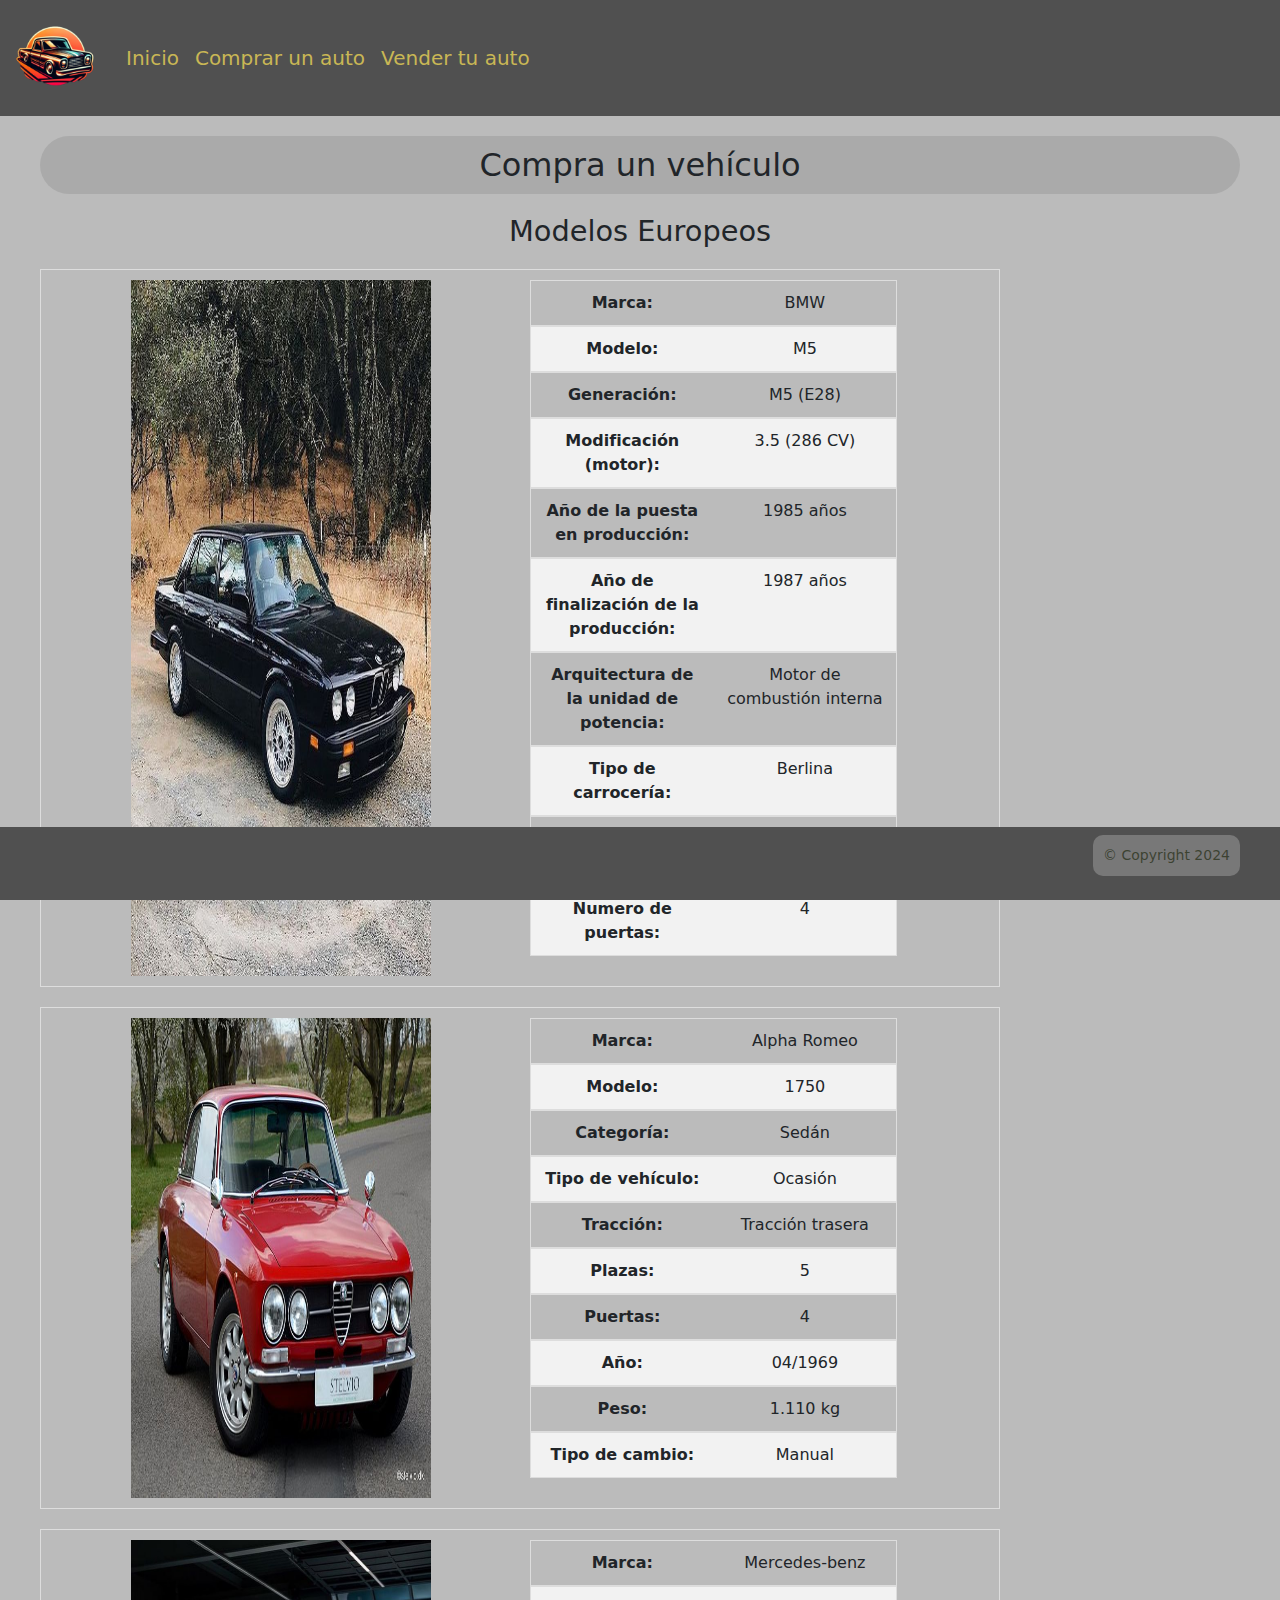
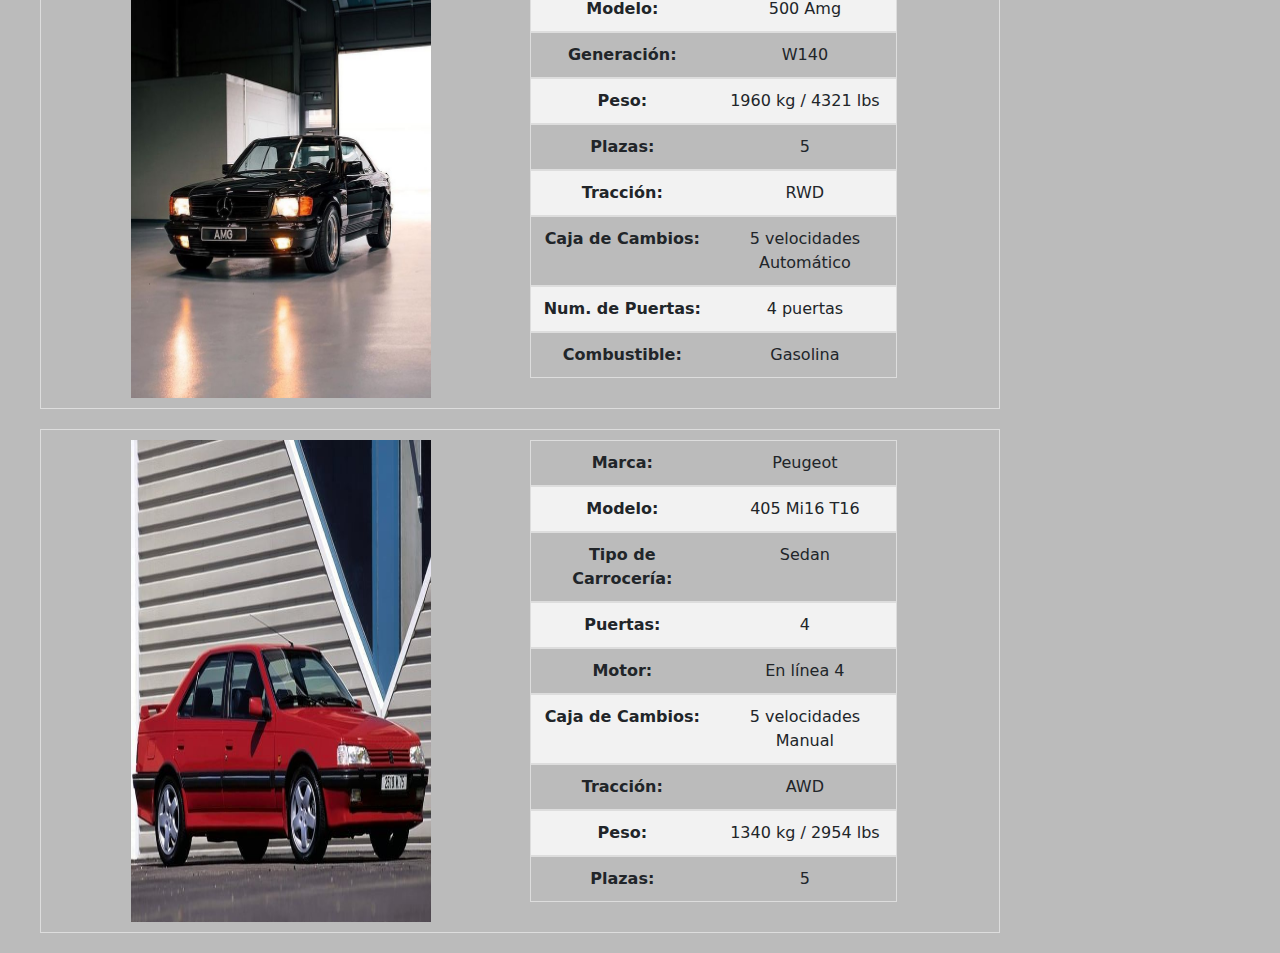
==== commit 8973492d: "acomodar tag img" ====
--- a/pages/Catalogo-Europeo.html
+++ b/pages/Catalogo-Europeo.html
@@ -3,6 +3,7 @@
 <head>
     <meta charset="UTF-8">
     <meta name="viewport" content="width=device-width, initial-scale=1.0">
+    <meta name="description" content="Explora nuestro Catálogo Europeo de Ruedas Elegantes. Encuentra una selección exclusiva de las mejores ruedas para automóviles clásicos y modernos en Europa. ¡Mejora el rendimiento y el estilo de tu vehículo con nuestras opciones de alta calidad!">
     <link rel="stylesheet" href="https://cdnjs.cloudflare.com/ajax/libs/font-awesome/6.5.1/css/all.min.css"
         integrity="sha512-DTOQO9RWCH3ppGqcWaEA1BIZOC6xxalwEsw9c2QQeAIftl+Vegovlnee1c9QX4TctnWMn13TZye+giMm8e2LwA=="
         crossorigin="anonymous" referrerpolicy="no-referrer" />
@@ -10,13 +11,13 @@
         integrity="sha384-QWTKZyjpPEjISv5WaRU9OFeRpok6YctnYmDr5pNlyT2bRjXh0JMhjY6hW+ALEwIH" crossorigin="anonymous">
     <link rel="stylesheet" href="../estilos/estilos.css">
     <link rel="shortcut icon" href="../Logo.ico" type="image/x-icon">
-    <title>Catalogo E.- Ruedas Elegantes</title>
+    <title>Catálogo Europeo- Ruedas Elegantes</title>
 </head>
 <body>
     <header>
         <nav class="navbar navbar-expand-sm navbar-dark">
             <div class="container-fluid">
-                <a class="navbar-brand" href="../index.html"><img src="../img/Logo.ico" alt="Auto clasico"></a>
+                <a class="navbar-brand" href="../index.html"><img src="../img/Logo.ico" alt="Logo de un automovil clásico con tonos naranjas"></a>
                 <button class="navbar-toggler" type="button" data-bs-toggle="collapse"
                     data-bs-target="#collapsibleNavbar">
                     <span class="navbar-toggler-icon"></span>
@@ -45,190 +46,207 @@
             <h2>Compra un vehículo</h2>
             <h3>Modelos Europeos</h3>
             <article>
-                <img src="../img/BMW M5 (E28).jpg" class="ImgC">
-                <table class="Fichas1">
+                <table>
                     <tr>
-                        <td>Marca:</td>
-                        <td>BMW</td>
-                    </tr>
-                    <tr>
-                        <td>Modelo:</td>
-                        <td>M5</td>
-                    </tr>
-                    <tr>
-                        <td>Generación:</td>
-                        <td>M5 (E28)</td>
-                    </tr>
-                    <tr>
-                        <td>Modificación (motor):</td>
-                        <td>3.5 (286 CV)</td>
-                    </tr>
-                    <tr>
-                        <td>Año de la puesta en producción:</td>
-                        <td>1985 años</td>
-                    </tr>
-                    <tr>
-                        <td>Año de finalización de la producción:</td>
-                        <td>1987 años</td>
-                    </tr>
-                    <tr>
-                        <td>Arquitectura de la unidad de potencia:</td>
-                        <td>Motor de combustión interna</td>
-                    </tr>
-                    <tr>
-                        <td>Tipo de carrocería:</td>
-                        <td>Berlina</td>
-                    </tr>
-                    <tr>
-                        <td>Numero de plazas:</td>
-                        <td>5</td>
-                    </tr>
-                    <tr>
-                        <td>Numero de puertas:</td>
-                        <td>4</td>
+                        <td>
+                            <img src="../img/BMW M5 (E28).jpg" class="ImgC">
+                        </td>
+                        <td>
+                            <table class="Fichas1">
+                                <tr>
+                                    <td>Marca:</td>
+                                    <td>BMW</td>
+                                </tr>
+                                <tr>
+                                    <td>Modelo:</td>
+                                    <td>M5</td>
+                                </tr>
+                                <tr>
+                                    <td>Generación:</td>
+                                    <td>M5 (E28)</td>
+                                </tr>
+                                <tr>
+                                    <td>Modificación (motor):</td>
+                                    <td>3.5 (286 CV)</td>
+                                </tr>
+                                <tr>
+                                    <td>Año de la puesta en producción:</td>
+                                    <td>1985 años</td>
+                                </tr>
+                                <tr>
+                                    <td>Año de finalización de la producción:</td>
+                                    <td>1987 años</td>
+                                </tr>
+                                <tr>
+                                    <td>Arquitectura de la unidad de potencia:</td>
+                                    <td>Motor de combustión interna</td>
+                                </tr>
+                                <tr>
+                                    <td>Tipo de carrocería:</td>
+                                    <td>Berlina</td>
+                                </tr>
+                                <tr>
+                                    <td>Numero de plazas:</td>
+                                    <td>5</td>
+                                </tr>
+                                <tr>
+                                    <td>Numero de puertas:</td>
+                                    <td>4</td>
+                                </tr>
+                            </table>
+                        </td>
                     </tr>
                 </table>
             </article>
-                <tr>
-                    <td>
-                        <img src="../img/1969 Alfa Romeo 1750 - GT Veloce.jpg" class="ImgC2">
-                    </td>
-                    <td>
-                        <table class="Fichas3">
-                            <tr>
-                                <td>Marca:</td>
-                                <td>Alpha Romeo</td>
-                            </tr>
-                            <tr>
-                                <td>Modelo:</td>
-                                <td>1750</td>
-                            </tr>
-                            <tr>
-                                <td>Categoría:</td>
-                                <td>Sedán</td>
-                            </tr>
-                            <tr>
-                                <td>Tipo de vehículo:</td>
-                                <td>Ocasión</td>
-                            </tr>
-                            <tr>
-                                <td>Tracción:</td>
-                                <td>Tracción trasera</td>
-                            </tr>
-                            <tr>
-                                <td>Plazas:</td>
-                                <td>5</td>
-                            </tr>
-                            <tr>
-                                <td>Puertas:</td>
-                                <td>4</td>
-                            </tr>
-                            <tr>
-                                <td>Año:</td>
-                                <td>04/1969</td>
-                            </tr>
-                            <tr>
-                                <td>Peso:</td>
-                                <td>1.110 kg</td>
-                            </tr>
-                            <tr>
-                                <td>Tipo de cambio:</td>
-                                <td>Manual</td>
-                            </tr>
-                        </table>
-                    </article>
-                    </td>
-                </tr>
-                <tr>
-                    <td>
-                        <img src="../img/mercedes benz 500 amg.jpg" class="ImgC3">
-                    </td>
-                    <td>
-                        <table class="Fichas5">
-                            <tr>
-                                <td>Marca:</td>
-                                <td>Mercedes-benz</td>
-                            </tr>
-                            <tr>
-                                <td>Modelo:</td>
-                                <td>500 Amg</td>
-                            </tr>
-                            <tr>
-                                <td>Generación:</td>
-                                <td>W140</td>
-                            </tr>
-                            <tr>
-                                <td>Peso:</td>
-                                <td>1960 kg / 4321 lbs</td>
-                            </tr>
-                            <tr>
-                                <td>Plazas:</td>
-                                <td>5</td>
-                            </tr>
-                            <tr>
-                                <td>Tracción:</td>
-                                <td>RWD</td>
-                            </tr>
-                            <tr>
-                                <td>Caja de Cambios:</td>
-                                <td>5 velocidades Automático</td>
-                            </tr>
-                            <tr>
-                                <td>Num. de Puertas:</td>
-                                <td>4 puertas</td>
-                            </tr>
-                            <tr>
-                                <td>Combustible:</td>
-                                <td>Gasolina</td>
-                            </tr>
-                    </td>
+            <article>
+                <table>
+                    <tr>
+                        <td>
+                            <img src="../img/1969 Alfa Romeo 1750 - GT Veloce.jpg" class="ImgC2">
+                        </td>
+                        <td>
+                            <table class="Fichas3">
+                                <tr>
+                                    <td>Marca:</td>
+                                    <td>Alpha Romeo</td>
+                                </tr>
+                                <tr>
+                                    <td>Modelo:</td>
+                                    <td>1750</td>
+                                </tr>
+                                <tr>
+                                    <td>Categoría:</td>
+                                    <td>Sedán</td>
+                                </tr>
+                                <tr>
+                                    <td>Tipo de vehículo:</td>
+                                    <td>Ocasión</td>
+                                </tr>
+                                <tr>
+                                    <td>Tracción:</td>
+                                    <td>Tracción trasera</td>
+                                </tr>
+                                <tr>
+                                    <td>Plazas:</td>
+                                    <td>5</td>
+                                </tr>
+                                <tr>
+                                    <td>Puertas:</td>
+                                    <td>4</td>
+                                </tr>
+                                <tr>
+                                    <td>Año:</td>
+                                    <td>04/1969</td>
+                                </tr>
+                                <tr>
+                                    <td>Peso:</td>
+                                    <td>1.110 kg</td>
+                                </tr>
+                                <tr>
+                                    <td>Tipo de cambio:</td>
+                                    <td>Manual</td>
+                                </tr>
+                            </table>
+                        </article>
+                        </td>
+                    </tr>
                 </table>
-            </article>              
-              <tr>
-                    <td>
-                        <img src="../img/Peugeot 405 Mi16 T16.jpg" class="ImgC4">
-                    </td>
-                    <td>
-                        <table class="Fichas7">
-                            <tr>
-                                <td>Marca:</td>
-                                <td>Peugeot</td>
-                            </tr>
-                            <tr>
-                                <td>Modelo:</td>
-                                <td>405 Mi16 T16</td>
-                            </tr>
-                            <tr>
-                                <td>Tipo de Carrocería:</td>
-                                <td>Sedan</td>
-                            </tr>
-                            <tr>
-                                <td>Puertas:</td>
-                                <td>4</td>
-                            </tr>
-                            <tr>
-                                <td>Motor:</td>
-                                <td>En línea 4</td>
-                            </tr>
-                            <tr>
-                                <td>Caja de Cambios:</td>
-                                <td>5 velocidades Manual</td>
-                            </tr>
-                            <tr>
-                                <td>Tracción:</td>
-                                <td>AWD</td>
-                            </tr>
-                            <tr>
-                                <td>Peso:</td>
-                                <td>1340 kg / 2954 lbs</td>
-                            </tr>
-                            <tr>
-                                <td>Plazas:</td>
-                                <td>5</td>
-                            </tr>
-                        </table>
+            </article>
+                <article>
+                    <table>
+                        <tr>
+                            <td>
+                                <img src="../img/mercedes benz 500 amg.jpg" class="ImgC3">
+                            </td>
+                            <td>
+                                <table class="Fichas5">
+                                    <tr>
+                                        <td>Marca:</td>
+                                        <td>Mercedes-benz</td>
+                                    </tr>
+                                    <tr>
+                                        <td>Modelo:</td>
+                                        <td>500 Amg</td>
+                                    </tr>
+                                    <tr>
+                                        <td>Generación:</td>
+                                        <td>W140</td>
+                                    </tr>
+                                    <tr>
+                                        <td>Peso:</td>
+                                        <td>1960 kg / 4321 lbs</td>
+                                    </tr>
+                                    <tr>
+                                        <td>Plazas:</td>
+                                        <td>5</td>
+                                    </tr>
+                                    <tr>
+                                        <td>Tracción:</td>
+                                        <td>RWD</td>
+                                    </tr>
+                                    <tr>
+                                        <td>Caja de Cambios:</td>
+                                        <td>5 velocidades Automático</td>
+                                    </tr>
+                                    <tr>
+                                        <td>Num. de Puertas:</td>
+                                        <td>4 puertas</td>
+                                    </tr>
+                                    <tr>
+                                        <td>Combustible:</td>
+                                        <td>Gasolina</td>
+                                    </tr>
+                                </table>
+                            </td>
+                        </tr>
                     </table>
-            </article>
+                </article>
+                <article>
+                    <table>
+                        <tr>
+                            <td>
+                                <img src="../img/Peugeot 405 Mi16 T16.jpg" class="ImgC4">
+                            </td>
+                            <td>
+                                <table class="Fichas7">
+                                    <tr>
+                                        <td>Marca:</td>
+                                        <td>Peugeot</td>
+                                    </tr>
+                                    <tr>
+                                        <td>Modelo:</td>
+                                        <td>405 Mi16 T16</td>
+                                    </tr>
+                                    <tr>
+                                        <td>Tipo de Carrocería:</td>
+                                        <td>Sedan</td>
+                                    </tr>
+                                    <tr>
+                                        <td>Puertas:</td>
+                                        <td>4</td>
+                                    </tr>
+                                    <tr>
+                                        <td>Motor:</td>
+                                        <td>En línea 4</td>
+                                    </tr>
+                                    <tr>
+                                        <td>Caja de Cambios:</td>
+                                        <td>5 velocidades Manual</td>
+                                    </tr>
+                                    <tr>
+                                        <td>Tracción:</td>
+                                        <td>AWD</td>
+                                    </tr>
+                                    <tr>
+                                        <td>Peso:</td>
+                                        <td>1340 kg / 2954 lbs</td>
+                                    </tr>
+                                    <tr>
+                                        <td>Plazas:</td>
+                                        <td>5</td>
+                                    </tr>
+                    </table>
+                </article>
         </section>
     </main>
     <footer>
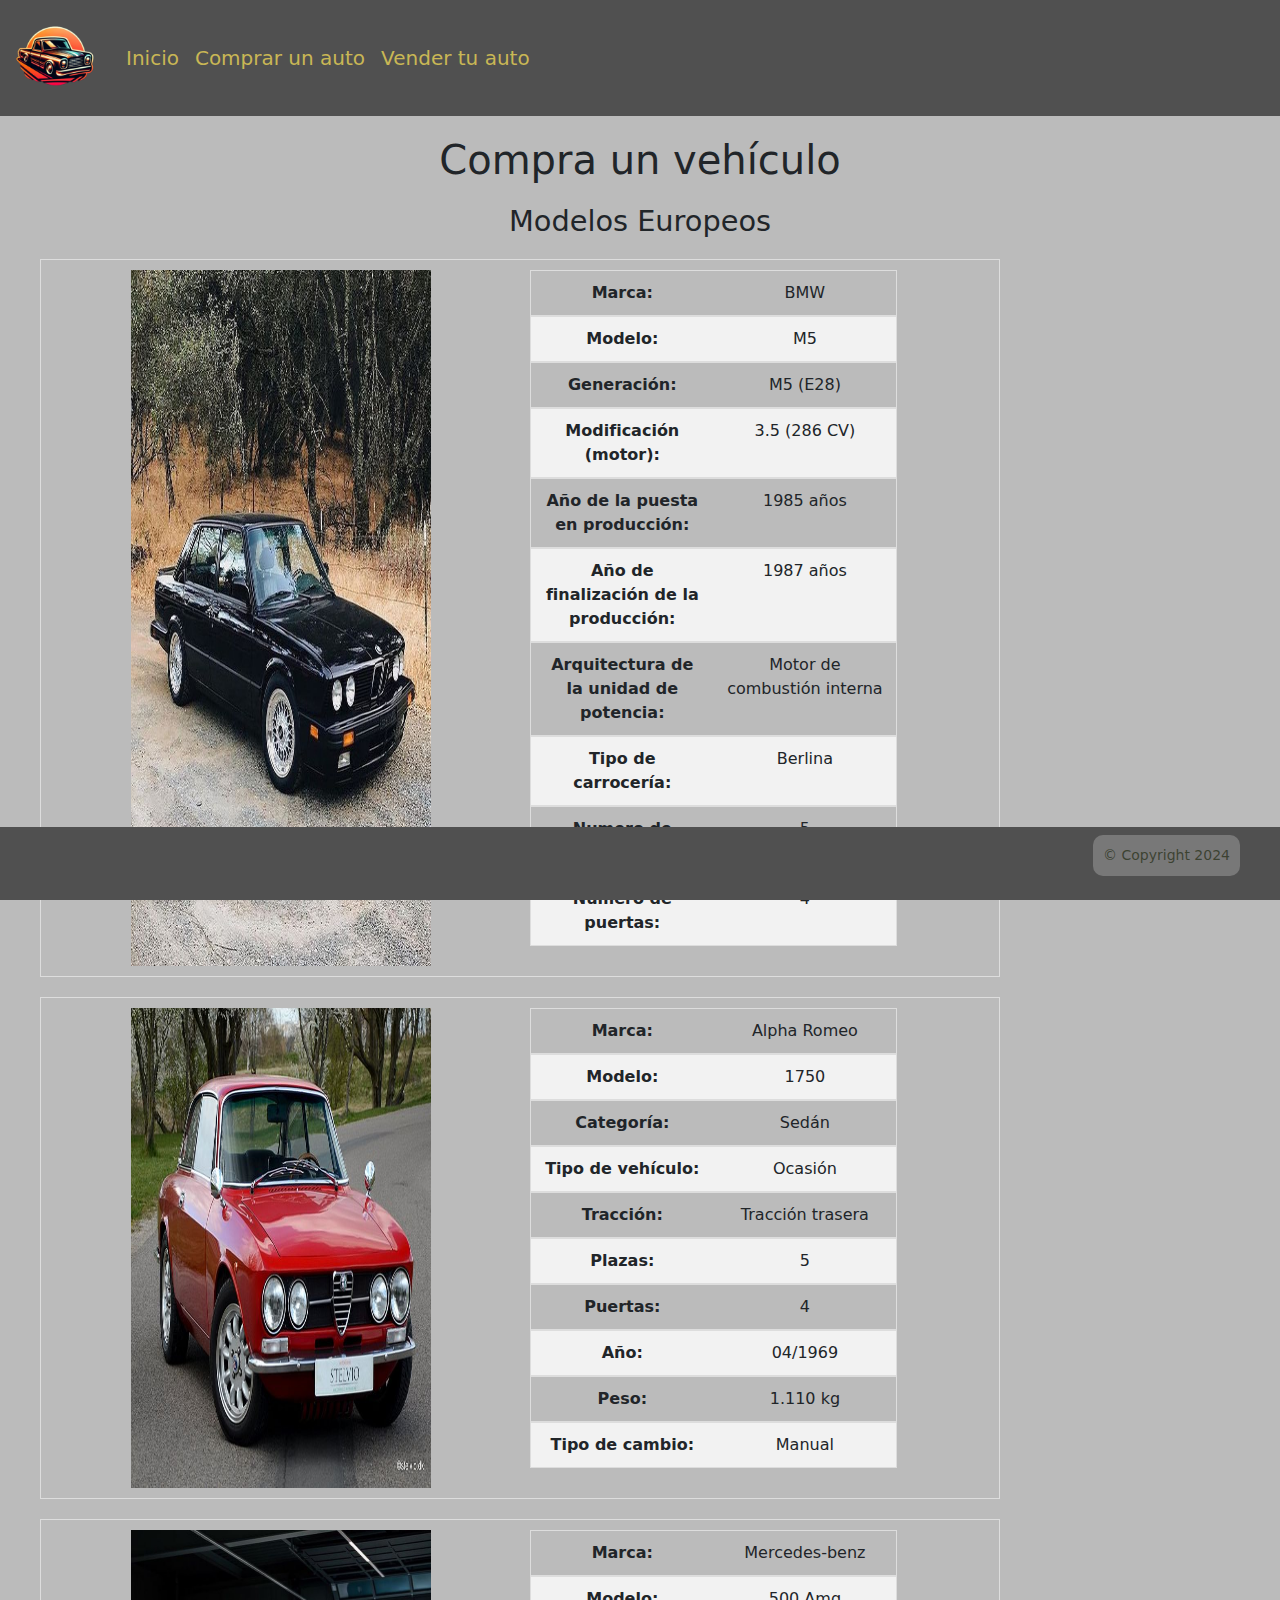
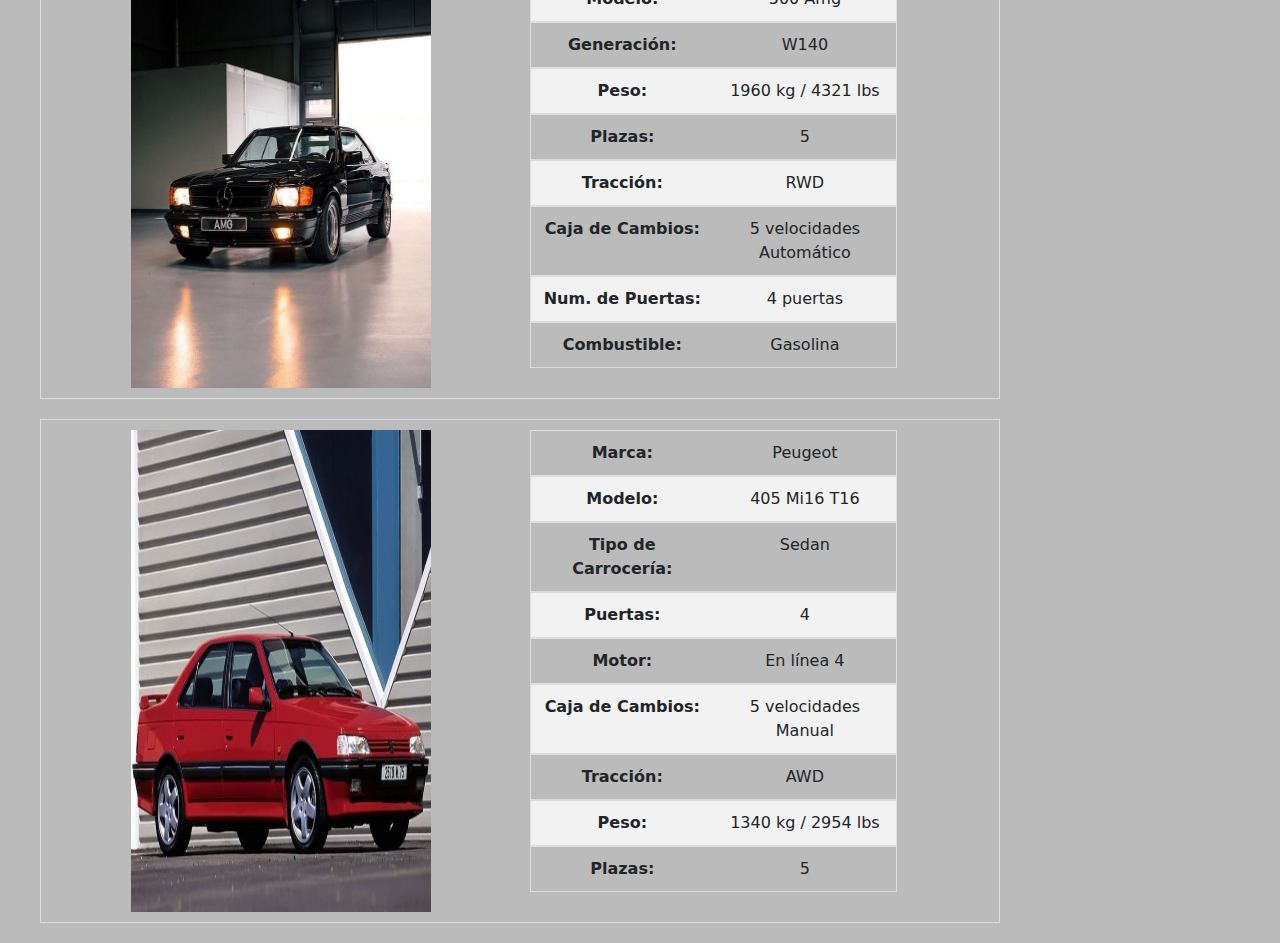
==== commit 4d774816: "agregar h1 a cada pagina" ====
--- a/pages/Catalogo-Europeo.html
+++ b/pages/Catalogo-Europeo.html
@@ -43,7 +43,7 @@
     </header>
     <main class="Tipautos">
         <section>
-            <h2>Compra un vehículo</h2>
+            <h1>Compra un vehículo</h1>
             <h3>Modelos Europeos</h3>
             <article>
                 <table>
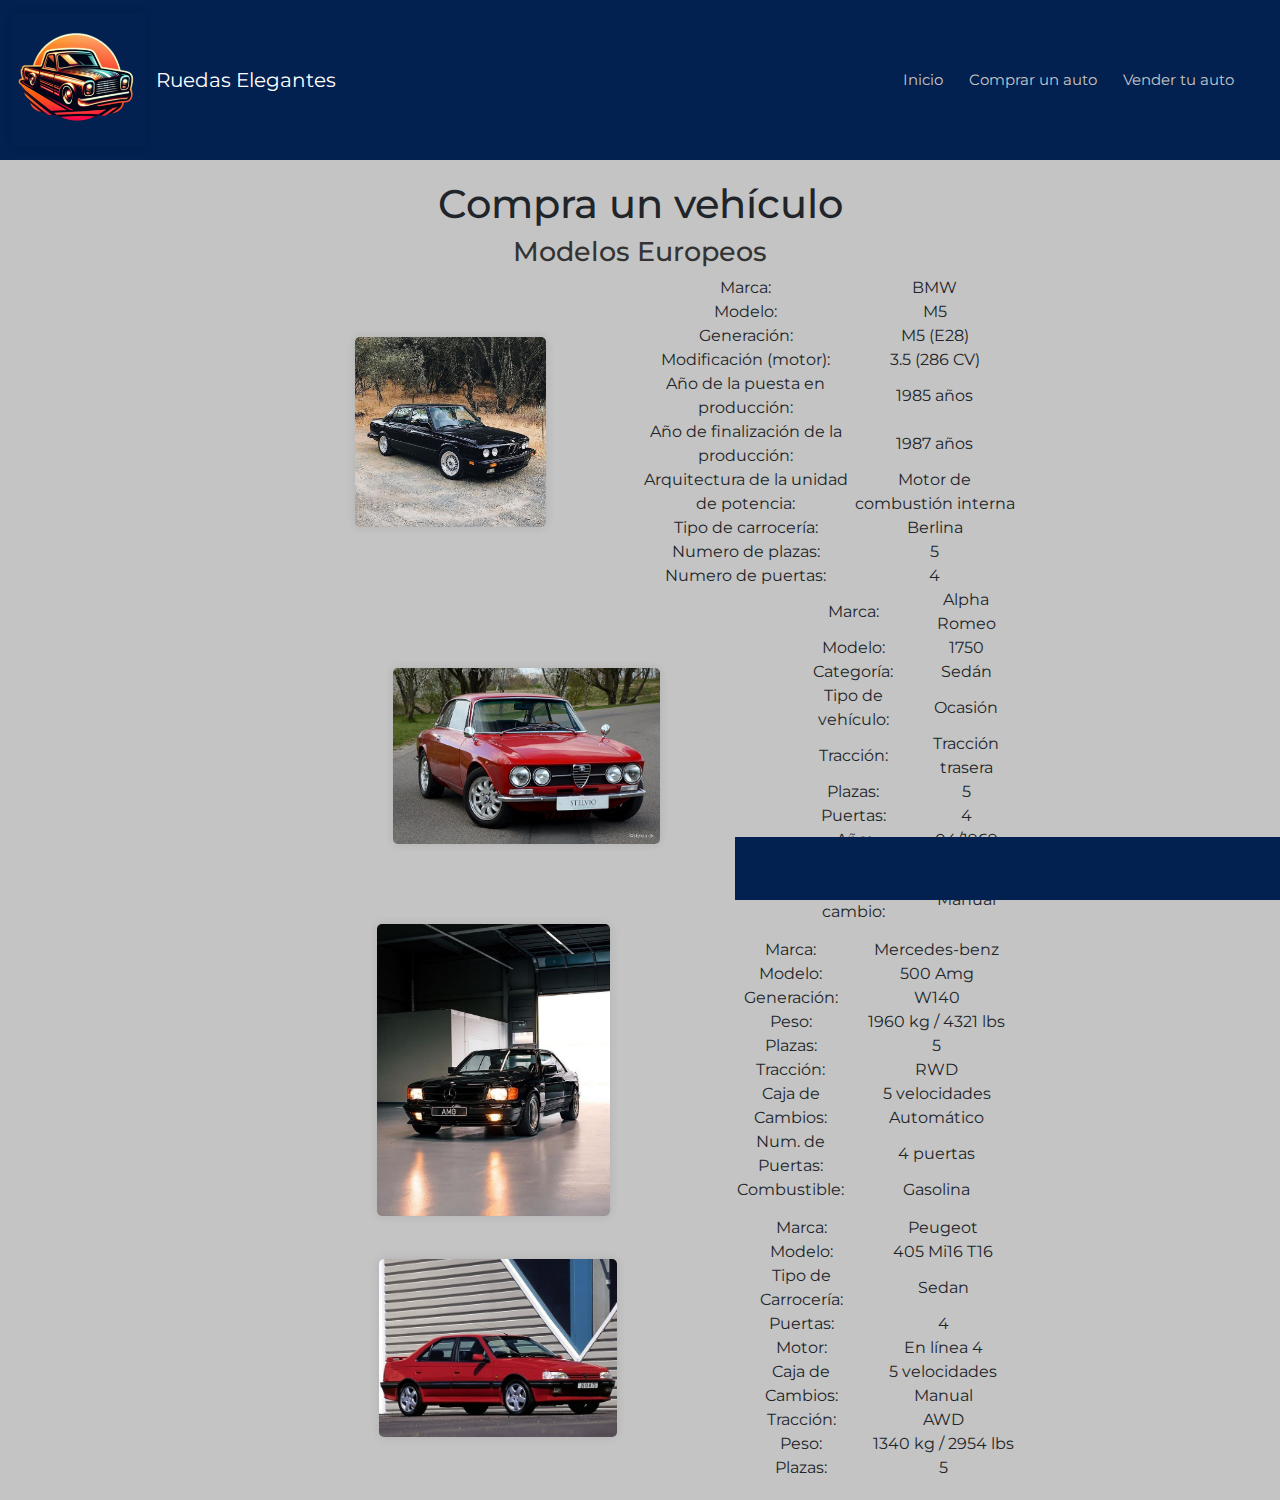
==== commit 83e0998a: "agregar contenido al index" ====
--- a/pages/Catalogo-Europeo.html
+++ b/pages/Catalogo-Europeo.html
@@ -17,7 +17,7 @@
     <header>
         <nav class="navbar navbar-expand-sm navbar-dark">
             <div class="container-fluid">
-                <a class="navbar-brand" href="../index.html"><img src="../img/Logo.ico" alt="Logo de un automovil clásico con tonos naranjas"></a>
+                <a class="navbar-brand" href="../index.html"><img src="../img/Logo.ico" alt="Logo de un automovil clásico con tonos naranjas">Ruedas Elegantes</a>
                 <button class="navbar-toggler" type="button" data-bs-toggle="collapse"
                     data-bs-target="#collapsibleNavbar">
                     <span class="navbar-toggler-icon"></span>
--- a/estilos/estilos.css
+++ b/estilos/estilos.css
@@ -1,621 +1,279 @@
 @charset "UTF-8";
+@import url("https://fonts.googleapis.com/css2?family=Montserrat:ital,wght@0,100..900;1,100..900&display=swap");
 * {
   margin: 0;
   padding: 0;
   box-sizing: border-box;
-}
-
-/*navbar*/
+  font-family: "Montserrat", sans-serif;
+}
+
+/*navbar inicia*/
 .navbar {
-  background-color: #505050;
-}
-@media (max-width: 540px) {
-  .navbar .navbar-nav .nav-link {
-    font-size: 16px;
-  }
-  .navbar .navbar-brand img {
-    height: 70px;
-    width: 70px;
-  }
-}
-@media (min-width: 541px) and (max-width: 730px) {
-  .navbar .navbar-nav .nav-link {
-    font-size: 18px;
-  }
-  .navbar .navbar-brand img {
-    height: 80px;
-    width: 80px;
-  }
-}
-@media (min-width: 731px) and (max-width: 1200px) {
-  .navbar .navbar-brand img {
-    height: 85px;
-    width: 85px;
-  }
-}
-@media (min-width: 1201px) {
-  .navbar .navbar-brand img {
-    height: 90px;
-    width: 90px;
-  }
-}
-
-.navbar-nav .nav-link {
+  background-color: #022150;
+}
+.navbar .navbar-brand {
+  display: flex;
+  align-items: center;
+}
+.navbar .navbar-brand img {
+  max-width: 30%;
+  margin-right: 10px;
+}
+.navbar .navbar-brand p {
+  color: #c7c7c7;
+  font-size: 18px;
+  font-weight: bold;
+}
+.navbar .navbar-nav {
+  margin-left: auto;
+}
+.navbar .navbar-nav .nav-item {
+  margin-left: 10px;
+  font-size: 15px;
+}
+.navbar .navbar-nav .nav-item .nav-link {
+  color: #c7c7c7;
+}
+.navbar .navbar-nav .nav-item .nav-link:hover {
+  color: #ccae41;
+  text-shadow: rgb(238, 238, 238) 0 0 5px;
+}
+
+/*fin del navbar*/
+/*Main estilo*/
+body {
+  background-color: rgba(102, 102, 102, 0.3843137255);
+}
+
+.main {
+  background-image: url("../img/presentacion.jpg");
+  background-size: cover;
+  background-repeat: no-repeat;
+  background-position: center;
+  padding: 100px;
+}
+.main .call {
+  margin-bottom: 20px;
+}
+.main .call h1 {
+  color: rgb(240, 201, 128);
+  font-size: 30px;
+  margin-bottom: 15px;
+  text-align: center;
+  text-shadow: #ffffff 1px 0 5px;
+}
+.main .call h2 {
+  text-shadow: #c43030 0 0 5px;
+  color: rgb(121, 105, 75);
+  text-align: center;
   font-size: 20px;
-  transition: 0.4s;
-  color: #c9b755;
-}
-.navbar-nav .nav-link:hover {
-  color: #000000;
-}
-
-/*navbar fin*/
-/*main style*/
-body {
-  background-color: #bbbbbb;
-}
-
-.main {
+  margin-bottom: 10px;
+}
+.main .call p {
+  color: #000;
+  border-radius: 10px;
+  background-color: rgba(255, 255, 255, 0.4588235294);
+  text-align: center;
+  font-size: 16px;
+  line-height: 1.5;
+  margin-bottom: 10px;
+}
+.main .call #Span {
+  text-shadow: #000 1px 0 5px;
+  font-style: italic;
+  color: #0907a8;
+}
+
+/*Main estilo fin*/
+/*Section index*/
+section {
+  text-align: center;
+  max-width: 800px;
+  margin: 0 auto;
+  padding: 20px;
+}
+
+h3 {
+  color: #333;
+  font-size: 27px;
+}
+
+p {
+  color: #666;
+  font-size: 18px;
+  line-height: 1.5;
+}
+
+figure {
+  margin: 20px 0;
+}
+
+img {
+  max-width: 50%;
+  height: 50%;
+  border-radius: 5px;
+  box-shadow: 0 0 10px rgba(0, 0, 0, 0.1);
+}
+
+figcaption {
+  font-style: italic;
+  color: #9c0202;
+  margin-top: 10px;
+}
+
+a {
+  color: #fffb00;
+  text-decoration: none;
+  transition: color 0.3s ease;
+}
+
+a:hover {
+  color: #0056b3;
+}
+
+/*fin index section*/
+/*Testimonios*/
+.testimonials {
+  max-width: 800px;
+  margin: 0 auto;
+  padding: 20px;
+  text-align: center;
+}
+.testimonials h2 {
+  color: #000;
+  font-size: 30px;
+  margin-bottom: 50px;
+}
+.testimonials .testimonial {
+  display: flex;
+  justify-content: space-between;
+  margin-bottom: 30px;
+}
+.testimonials .testimonial .testimonial-content {
+  background-color: rgba(255, 255, 255, 0.5);
+  border-radius: 10px;
+  flex: 1;
+  padding-right: 20px;
+  text-align: left;
+}
+.testimonials .testimonial .testimonial-author {
+  flex: 1;
+  display: flex;
+  flex-direction: column;
+  align-items: center;
+  justify-content: center;
+  text-align: center;
+}
+.testimonials .testimonial .testimonial-author img {
+  width: 100px;
+  height: 100px;
+  border-radius: 50%;
+  margin-bottom: 10px;
+}
+.testimonials .testimonial .testimonial-author h3 {
+  margin-bottom: 10px;
+  font-size: 18px;
+}
+.testimonials .testimonial .testimonial-author p {
+  font-size: 14px;
+  color: #666;
+}
+
+/*testimonio fin*/
+/*Cards*/
+.employee-cards {
   max-width: 1200px;
+  margin: 0 auto;
+  padding: 20px;
+  display: flex;
+  flex-wrap: wrap;
+  justify-content: space-between;
+}
+.employee-cards .card {
+  width: calc(25% - 20px);
+  margin-bottom: 20px;
+  box-shadow: 0 4px 8px rgba(0, 0, 0, 0.1);
+  border-radius: 8px;
+  overflow: hidden;
+  transition: width 0.3s ease;
+}
+.employee-cards .card img {
   width: 100%;
-  margin: 0 auto;
-  padding: 20px;
-  background-image: url("../img/presentacion.jpg");
-  opacity: 4;
-  background-size: cover;
-  background-position: center;
-  padding: 15px;
-  max-width: 1200px;
-  margin: 0 auto;
-}
-.main .call {
-  background-color: rgba(255, 255, 255, 0.3960784314);
-  text-align: center;
-  border-radius: 10px;
-  padding: 10px;
-  margin-bottom: 20px;
-}
-.main .call h1 {
-  color: #c9b755;
-  font-size: 2rem;
-  margin-bottom: 20px;
-}
-.main .call p {
-  color: rgba(41, 48, 25, 0.7529411765);
-  line-height: 1.5;
-  background-color: rgba(255, 255, 255, 0.231372549);
-  border-radius: 10px;
-  padding: 10px;
-}
-.main #Span {
-  font-style: italic;
-  color: rgb(16, 0, 107);
-}
-
-h2.call {
-  color: #ffffff;
-  font-size: 1.8rem;
-  margin-bottom: 20px;
-}
-
-/*main style fin*/
-/*Section inicio*/
-section {
-  max-width: 1200px;
-  width: 100%;
-  margin: 0 auto;
-  text-align: center;
-}
-section h3 {
-  font-size: 1.8em;
-  margin-top: 20px;
-  margin-bottom: 20px;
-}
-section p {
-  color: rgba(41, 48, 25, 0.7529411765);
-  line-height: 1.5;
-  background-color: rgba(255, 255, 255, 0.231372549);
-  border-radius: 10px;
-  padding: 10px;
-}
-section img {
-  width: 300px;
   height: auto;
-  margin-bottom: 20px;
-}
-@media (max-width: 320px) {
-  section {
-    max-width: 320px;
-  }
-}
-
-/*Section fin*/
-/*Inicio de las cards*/
-h2 {
-  margin-bottom: 20px;
-  background-color: #aaa;
-  padding: 10px;
-  border-radius: 50px;
-}
-
-.clientes {
-  display: flex;
-  justify-content: space-around;
-  flex-wrap: wrap;
-}
-
-.card {
-  width: 30%;
-  text-align: center;
-  background-color: #f5f5f5;
-  border-radius: 10px;
-  box-shadow: 0 0 10px rgba(0, 0, 0, 0.1);
-  padding: 20px;
-  margin-bottom: 20px;
-  transition: transform 0.3s ease;
-}
-.card:hover {
-  transform: scale(1.05);
-}
-.card .img-card {
-  margin-bottom: 10px;
-}
-.card .img-card img {
-  max-width: 40%;
+  border-radius: 8px 8px 0 0;
+}
+.employee-cards .card .card-body {
+  padding: 20px;
+}
+.employee-cards .card .card-body h3 {
+  font-size: 20px;
+  margin-bottom: 10px;
+}
+.employee-cards .card .card-body p {
+  margin-bottom: 10px;
+  color: #666;
+}
+.employee-cards .card .card-body .full-description {
+  display: none;
+}
+.employee-cards .card.expanded {
+  width: calc(25% - 20px);
+}
+.employee-cards .card.expanded .full-description {
+  display: block;
+}
+.employee-cards .card.expanded .read-more-btn::before {
+  content: "Ver menos";
+}
+.employee-cards .card .read-more-btn::before {
+  content: "Ver más";
+}
+
+/*Cards fin*/
+/*Carrucel*/
+.carousel {
+  margin: 0 auto;
+  max-width: 800px;
+}
+
+.carousel-item img {
+  display: block;
+  margin: 0 auto;
+  max-width: 100%;
   height: auto;
-  border-radius: 300%;
-  transition: transform 0.3s ease;
-}
-.card:hover .img-card img {
-  transform: scale(1.1);
-}
-.card h3 {
-  font-size: 1.5em;
-  margin-bottom: 5px;
-}
-.card h2 {
-  font-size: 1.2em;
-  margin-bottom: 5px;
-}
-.card p {
-  font-size: 1em;
-  color: #888;
-}
-@media (max-width: 1200px) {
-  .card {
-    width: 45%;
-  }
-}
-@media (max-width: 768px) {
-  .card {
-    width: 90%;
-  }
-}
-
-/*Fin de la cards*/
-/*footer*/
+  -o-object-fit: cover;
+     object-fit: cover;
+}
+
+/*Carrucel fin*/
+/*Footer*/
 footer {
   position: fixed;
-  left: 0;
   bottom: 0;
   width: 100%;
-  background-color: #505050;
-  color: #c9b755;
-  padding: 8px;
-}
-footer .footer {
-  display: flex;
-  justify-content: space-between;
-  align-items: center;
-  max-width: 1200px;
-  margin: 0 auto;
-}
-footer .footer a {
-  color: #c9b755;
-  font-size: 24px;
-  margin-right: 20px;
-}
-footer .footer a:last-child {
-  margin-right: 0;
-}
-footer .footer a i {
-  transition: color 0.3s;
-}
-footer .footer a:hover i {
-  color: #aaa;
-}
-footer .footer p {
-  font-size: 14px;
-  margin-left: auto;
-}
-
-/*Footer fin*/
-/*Comprar auto*/
-main {
-  display: flex;
-  flex-wrap: wrap;
-  justify-content: center;
-}
-@media screen and (max-width: 1200px) {
-  main {
-    margin-top: calc((100vh - 600px) / 2);
-  }
-  main a {
-    margin: 10px;
-    position: relative;
-    flex: 1 0 20%;
-  }
-  main a img {
-    max-width: 100%;
-    height: auto;
-    filter: grayscale(80%);
-    transition: filter 0.8s ease, transform 0.8s ease;
-  }
-  main a img::before {
-    position: absolute;
-    width: 100%;
-    height: 100%;
-    background-color: rgba(0, 0, 0, 0.5);
-    transition: background-color 0.3s ease;
-    z-index: 1;
-    opacity: 0;
-  }
-  main a img:hover {
-    filter: grayscale(0%);
-    transform: scale(1.1);
-  }
-  main a img:hover::before {
-    opacity: 1;
-    background-color: rgba(0, 0, 0, 0);
-  }
-}
-@media screen and (max-width: 1200px) and (max-width: 768px) {
-  main a {
-    flex-basis: 30%;
-  }
-}
-@media screen and (max-width: 1200px) and (max-width: 480px) {
-  main a {
-    flex-basis: 45%;
-  }
-}
-@media screen and (max-width: 1200px) and (max-width: 320px) {
-  main a {
-    flex-basis: 100%;
-  }
-}
-
-/*Comprar auto Fin*/
-/*Inicio de autos */
-.Tipautos {
-  display: flex;
-  flex-direction: column;
-  align-items: center;
-  margin-top: 20px;
-}
-.Tipautos .ImgC,
-.Tipautos .ImgC2,
-.Tipautos .ImgC3,
-.Tipautos .ImgC4 {
-  max-width: 100%;
-  height: 100%;
-}
-.Tipautos .hdos {
-  color: #c9b755;
-  font-size: 24px;
-  margin-bottom: 10px;
-  text-align: center;
-}
-.Tipautos .htres {
-  color: #ddd;
-  font-size: 16px;
-  margin-bottom: 10px;
-  text-align: center;
-}
-.Tipautos table {
-  width: 80%;
-  border-collapse: collapse;
-  margin-bottom: 20px;
-}
-.Tipautos table tr {
-  display: grid;
-  grid-template-columns: 50% 50%;
-  border: 1px solid #ddd;
-}
-.Tipautos table tr td {
-  padding: 10px;
-}
-.Tipautos table tr td:first-child {
-  font-weight: bold;
-}
-.Tipautos table tr:nth-child(even) {
-  background-color: #f2f2f2;
-}
-@media screen and (max-width: 1200px) {
-  .Tipautos table {
-    width: 90%;
-  }
-}
-@media screen and (max-width: 768px) {
-  .Tipautos .hdos {
-    font-size: 20px;
-  }
-  .Tipautos .htres {
-    font-size: 14px;
-  }
-}
-@media screen and (max-width: 480px) {
-  .Tipautos table {
-    width: 100%;
-  }
-  .Tipautos .hdos {
-    font-size: 18px;
-  }
-  .Tipautos .hdos .htres {
-    font-size: 12px;
-  }
-}
-
-/*Fin de autos */
-/*Inicio de ventas*/
-.Po {
-  display: flex;
-  flex-direction: column;
-  align-items: center;
-  margin-top: 20px;
-}
-.Po div {
-  margin-bottom: 20px;
-}
-.Po .hdos {
-  color: #c9b755;
-  font-size: 24px;
-  margin-bottom: 10px;
-  text-align: center;
-}
-.Po .htres {
-  color: #ddd;
-  font-size: 16px;
-  margin-bottom: 10px;
-  text-align: center;
-}
-.Po form {
-  width: 80%;
-}
-.Po form div {
-  margin-bottom: 15px;
-}
-.Po form div label {
-  display: block;
-  font-weight: bold;
-  margin-bottom: 5px;
-}
-.Po form div select,
-.Po form div input[type=file],
-.Po form div textarea {
-  width: 100%;
-  padding: 8px;
-  border-radius: 5px;
-  border: 1px solid #ccc;
-}
-.Po form div textarea {
-  resize: vertical;
-}
-.Po form .Foto input[type=file] {
-  border: none;
-  padding: 0;
-}
-.Po form .buttons {
-  display: flex;
-  justify-content: flex-start;
-  margin-top: 10px;
-}
-@media screen and (max-width: 768px) {
-  .Po form .buttons {
-    flex-direction: column;
-    align-items: center;
-  }
-}
-.Po form .buttons .submit,
-.Po form .buttons .delete {
-  padding: 10px 20px;
-  border: none;
-  border-radius: 5px;
-  background-color: #c9b755;
-  color: #fff;
-  cursor: pointer;
-  transition: background-color 0.3s ease;
-  margin-right: 10px;
-}
-.Po form .buttons .submit:hover,
-.Po form .buttons .delete:hover {
-  background-color: #b39c4e;
-}
-@media screen and (max-width: 1200px) {
-  .Po form form {
-    width: 90%;
-  }
-}
-@media screen and (max-width: 768px) {
-  .Po form form {
-    width: 100%;
-  }
-}
-
-/*Fin de ventas*/
-/*Sesion inicio*/
-.pP {
-  display: flex;
-  flex-direction: column;
-  align-items: center;
-  margin-top: 20px;
-}
-.pP .hdos {
-  margin-bottom: 20px;
-  font-size: 24px;
-  color: #333;
-}
-.pP .formnone1 {
-  background-color: #f8f9fa;
-  padding: 20px;
-  border-radius: 10px;
-  box-shadow: 0 0 10px rgba(0, 0, 0, 0.1);
-}
-.pP .formnone1 div {
-  margin-bottom: 20px;
-}
-.pP .formnone1 div label {
-  font-weight: bold;
-  color: #555;
-}
-.pP .formnone1 div input[type=email],
-.pP .formnone1 div input[type=password] {
-  width: 100%;
-  max-width: 300px;
-  padding: 8px;
-  border: 1px solid #ccc;
-  border-radius: 4px;
-  font-size: 16px;
-  box-sizing: border-box;
-}
-.pP .Registrate {
-  margin-top: 20px;
-}
-.pP .Registrate p {
-  margin: 0;
-}
-.pP .Registrate p a {
-  color: #85730e;
-  text-decoration: none;
-}
-.pP .Registrate p a:hover {
-  text-decoration: underline;
-}
-.pP .Botton button {
-  width: 100%;
-  max-width: 150px;
-  padding: 10px;
-  border: none;
-  border-radius: 4px;
-  background-color: #4CAF50;
-  color: white;
-  font-size: 16px;
-  cursor: pointer;
-  transition: background-color 0.3s ease;
-}
-.pP .Botton button:hover {
-  background-color: #45a049;
-}
-
-/*Sesion fin*/
-/*Registro inicio*/
-.Pq {
+  background-color: #022150;
+  color: #c7c7c7;
+  text-align: center;
+}
+
+.footer {
   display: flex;
   justify-content: center;
   align-items: center;
-  height: 100vh;
-}
-.Pq .formnone {
-  background-color: #f8f9fa;
-  padding: 20px;
-  border-radius: 10px;
-  box-shadow: 0 0 10px rgba(0, 0, 0, 0.1);
-}
-.Pq .formnone .hdos {
-  text-align: center;
-  color: #333;
-  margin-bottom: 20px;
-}
-.Pq .formnone .htres {
-  text-align: center;
-  color: #555;
-  margin-bottom: 20px;
-}
-.Pq .formnone .form {
-  display: flex;
-  flex-direction: column;
-}
-.Pq .formnone .form .Email,
-.Pq .formnone .form .contraseña {
-  margin-bottom: 20px;
-}
-.Pq .formnone .form .Email label,
-.Pq .formnone .form .contraseña label {
-  font-weight: bold;
-  color: #555;
-}
-.Pq .formnone .form .Email input[type=email],
-.Pq .formnone .form .Email input[type=password],
-.Pq .formnone .form .contraseña input[type=email],
-.Pq .formnone .form .contraseña input[type=password] {
-  width: 100%;
-  padding: 8px;
-  border: 1px solid #ccc;
-  border-radius: 4px;
-  font-size: 16px;
-  box-sizing: border-box;
-}
-.Pq .formnone .form .Botton2 {
-  text-align: center;
-}
-.Pq .formnone .form .Botton2 button.enviar {
-  width: 100%;
-  padding: 10px;
-  border: none;
-  border-radius: 4px;
-  background-color: #4CAF50;
-  color: white;
-  font-size: 16px;
-  cursor: pointer;
-  transition: background-color 0.3s ease;
-}
-.Pq .formnone .form .Botton2 button.enviar:hover {
-  background-color: #45a049;
-}
-.Pq .formnone .Registrate2 {
-  text-align: center;
-  margin-bottom: 20px;
-}
-.Pq .formnone .Registrate2 p {
-  margin: 0;
-}
-.Pq .formnone .Registrate2 p a {
-  color: #806f0e;
+}
+
+.footer a {
+  font-size: 25px;
+  color: #c7c7c7;
   text-decoration: none;
-}
-.Pq .formnone .Registrate2 p a:hover {
-  text-decoration: underline;
-}
-@media (max-width: 1200px) {
-  .Pq .formnone {
-    max-width: 800px;
-  }
-}
-@media (max-width: 992px) {
-  .Pq .formnone {
-    max-width: 600px;
-  }
-}
-@media (max-width: 768px) {
-  .Pq .formnone {
-    max-width: 500px;
-  }
-}
-@media (max-width: 576px) {
-  .Pq .formnone {
-    max-width: 400px;
-  }
-}
-@media (max-width: 480px) {
-  .Pq .formnone {
-    max-width: 300px;
-    padding: 10px;
-  }
-}
-@media (max-width: 320px) {
-  .Pq .formnone {
-    max-width: 260px;
-  }
-}
-
-/*Registro Fin*//*# sourceMappingURL=estilos.css.map */+  margin: 0 10px;
+}
+
+.footer p {
+  font-size: 25px;
+  color: rgba(255, 255, 255, 0.7176470588);
+  margin-top: 10px;
+  margin-left: 20px;
+}
+
+/*footer fin*//*# sourceMappingURL=estilos.css.map */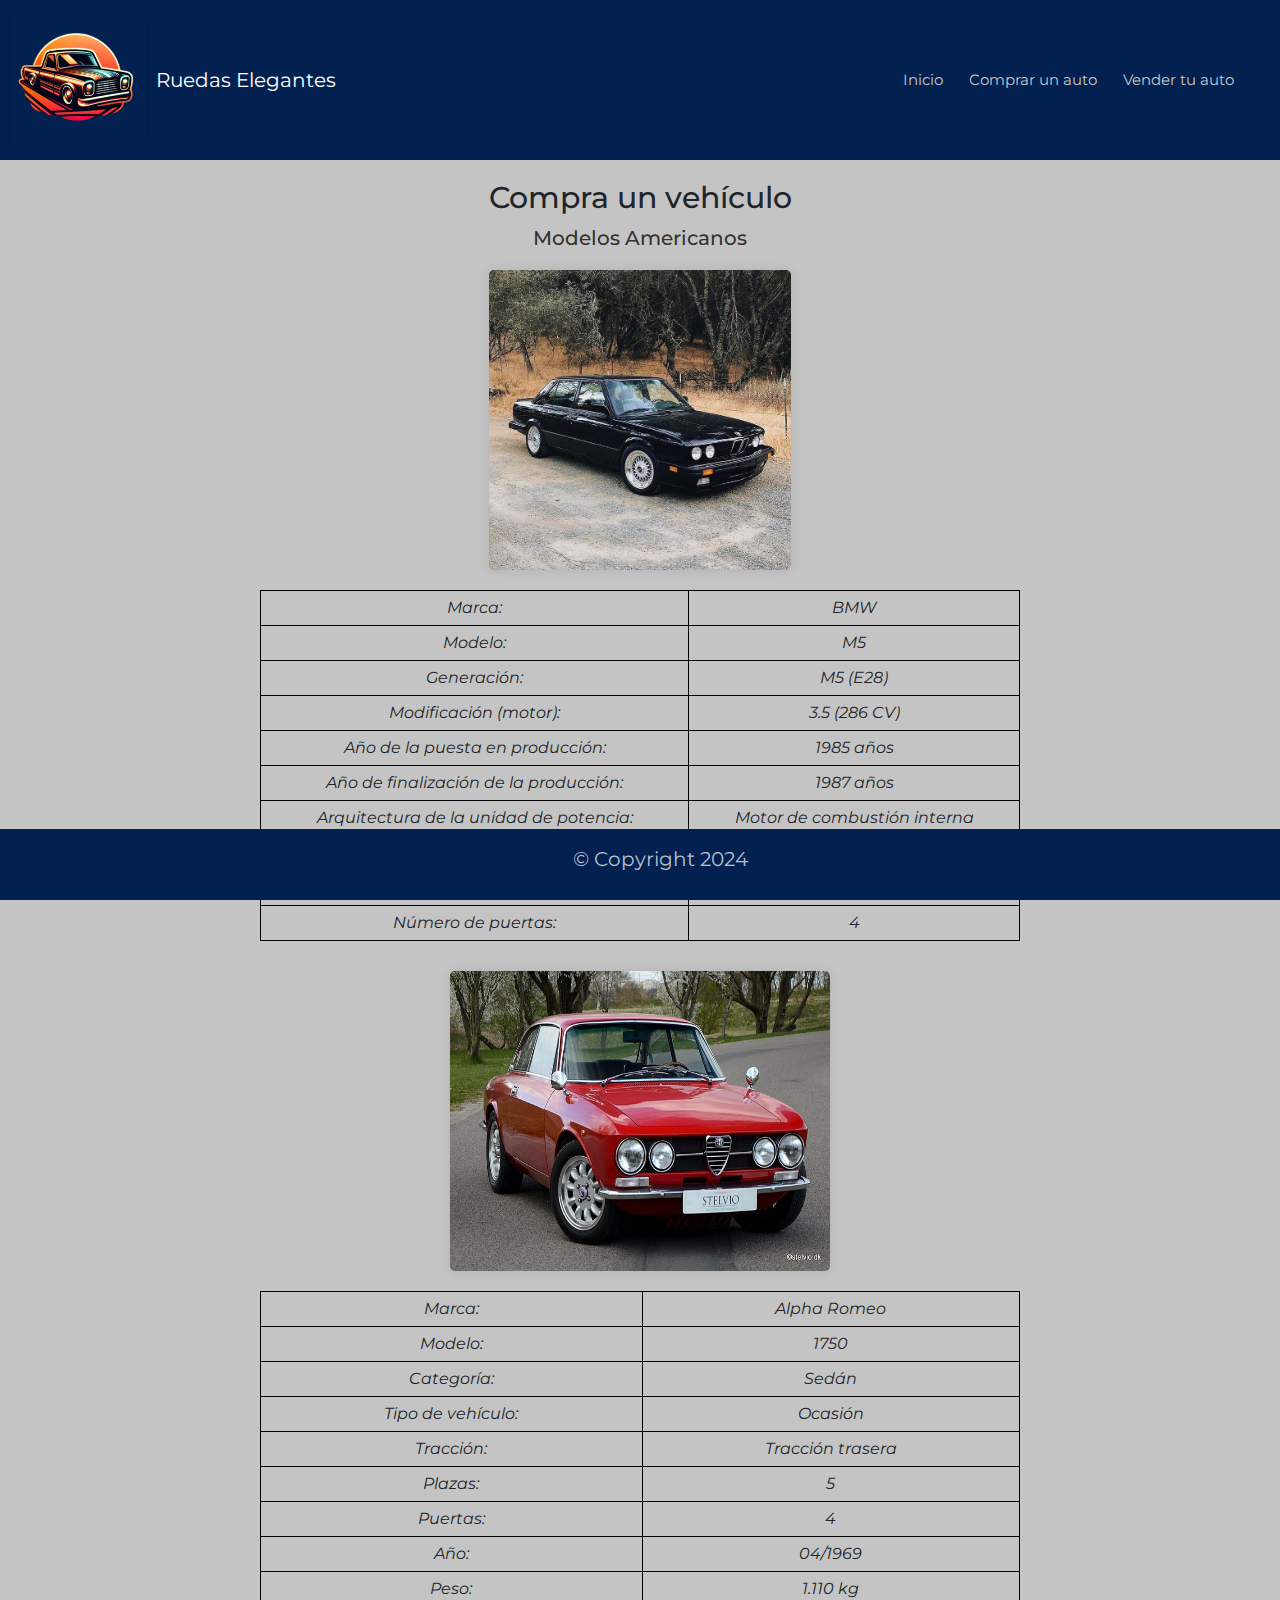
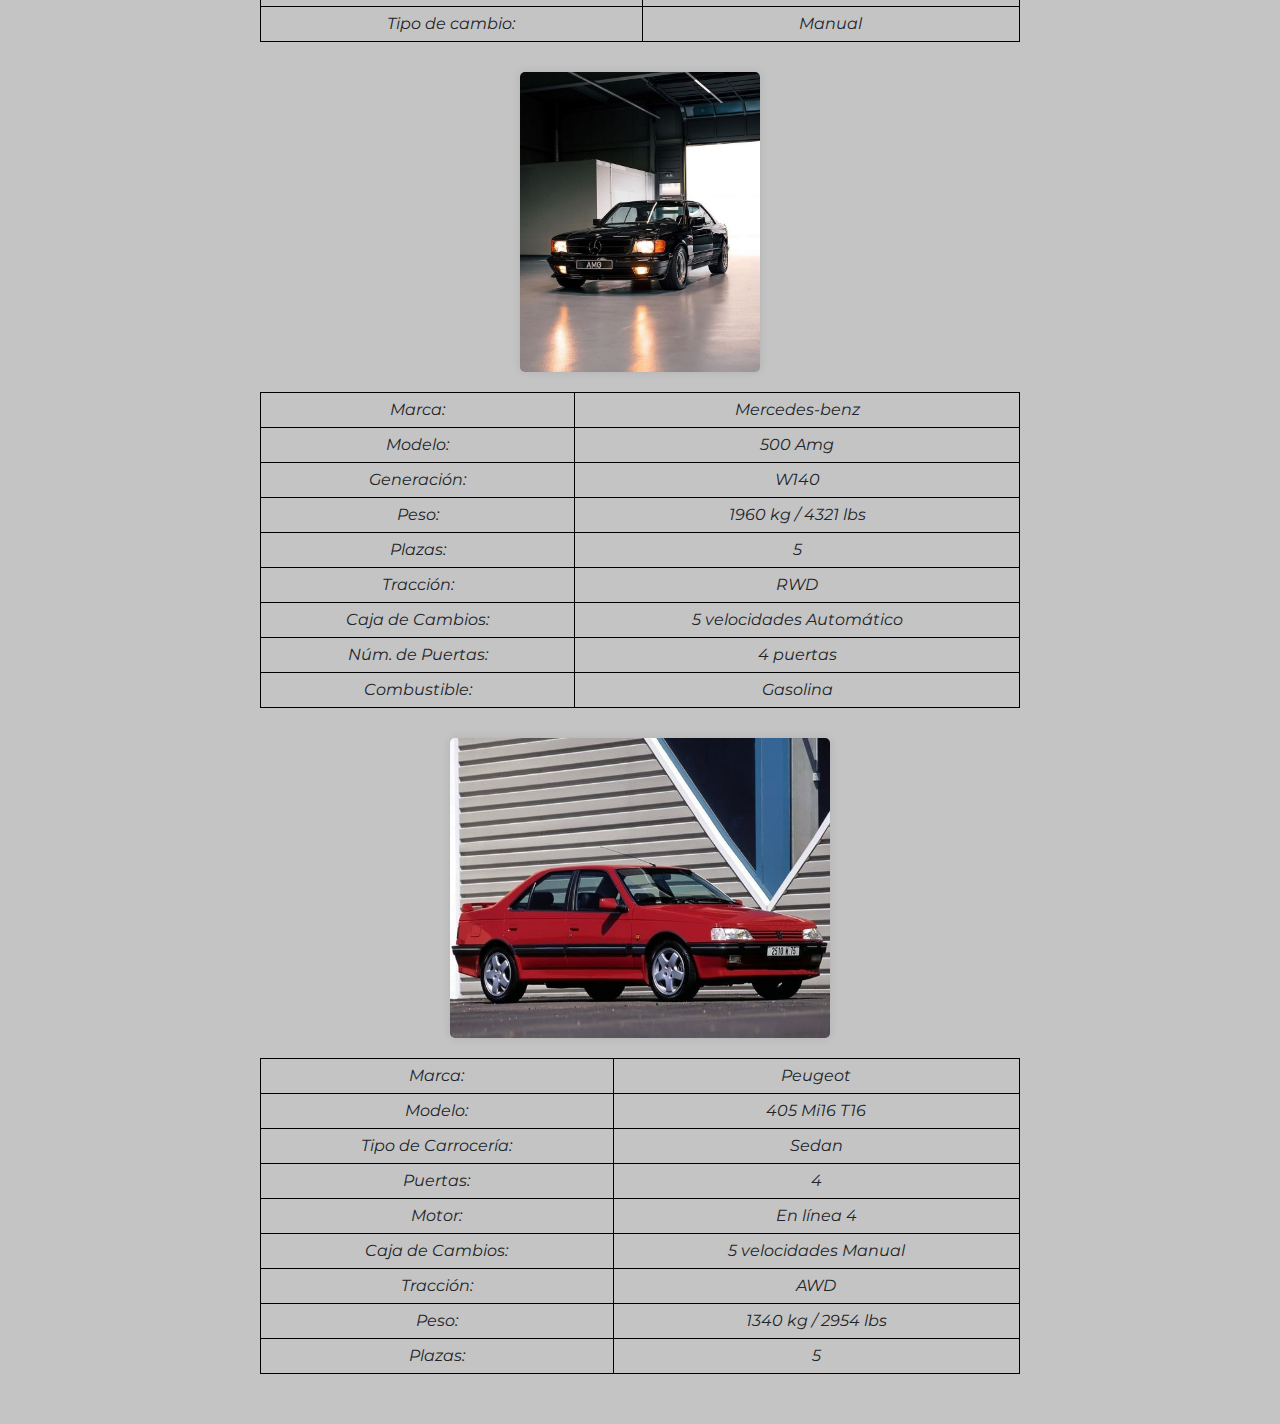
==== commit e4dc68a2: "acomodar y agregar cosas a catalogos" ====
--- a/pages/Catalogo-Europeo.html
+++ b/pages/Catalogo-Europeo.html
@@ -44,211 +44,189 @@
     <main class="Tipautos">
         <section>
             <h1>Compra un vehículo</h1>
-            <h3>Modelos Europeos</h3>
-            <article>
-                <table>
-                    <tr>
-                        <td>
-                            <img src="../img/BMW M5 (E28).jpg" class="ImgC">
-                        </td>
-                        <td>
-                            <table class="Fichas1">
-                                <tr>
-                                    <td>Marca:</td>
-                                    <td>BMW</td>
-                                </tr>
-                                <tr>
-                                    <td>Modelo:</td>
-                                    <td>M5</td>
-                                </tr>
-                                <tr>
-                                    <td>Generación:</td>
-                                    <td>M5 (E28)</td>
-                                </tr>
-                                <tr>
-                                    <td>Modificación (motor):</td>
-                                    <td>3.5 (286 CV)</td>
-                                </tr>
-                                <tr>
-                                    <td>Año de la puesta en producción:</td>
-                                    <td>1985 años</td>
-                                </tr>
-                                <tr>
-                                    <td>Año de finalización de la producción:</td>
-                                    <td>1987 años</td>
-                                </tr>
-                                <tr>
-                                    <td>Arquitectura de la unidad de potencia:</td>
-                                    <td>Motor de combustión interna</td>
-                                </tr>
-                                <tr>
-                                    <td>Tipo de carrocería:</td>
-                                    <td>Berlina</td>
-                                </tr>
-                                <tr>
-                                    <td>Numero de plazas:</td>
-                                    <td>5</td>
-                                </tr>
-                                <tr>
-                                    <td>Numero de puertas:</td>
-                                    <td>4</td>
-                                </tr>
-                            </table>
-                        </td>
-                    </tr>
-                </table>
-            </article>
-            <article>
-                <table>
-                    <tr>
-                        <td>
-                            <img src="../img/1969 Alfa Romeo 1750 - GT Veloce.jpg" class="ImgC2">
-                        </td>
-                        <td>
-                            <table class="Fichas3">
-                                <tr>
-                                    <td>Marca:</td>
-                                    <td>Alpha Romeo</td>
-                                </tr>
-                                <tr>
-                                    <td>Modelo:</td>
-                                    <td>1750</td>
-                                </tr>
-                                <tr>
-                                    <td>Categoría:</td>
-                                    <td>Sedán</td>
-                                </tr>
-                                <tr>
-                                    <td>Tipo de vehículo:</td>
-                                    <td>Ocasión</td>
-                                </tr>
-                                <tr>
-                                    <td>Tracción:</td>
-                                    <td>Tracción trasera</td>
-                                </tr>
-                                <tr>
-                                    <td>Plazas:</td>
-                                    <td>5</td>
-                                </tr>
-                                <tr>
-                                    <td>Puertas:</td>
-                                    <td>4</td>
-                                </tr>
-                                <tr>
-                                    <td>Año:</td>
-                                    <td>04/1969</td>
-                                </tr>
-                                <tr>
-                                    <td>Peso:</td>
-                                    <td>1.110 kg</td>
-                                </tr>
-                                <tr>
-                                    <td>Tipo de cambio:</td>
-                                    <td>Manual</td>
-                                </tr>
-                            </table>
-                        </article>
-                        </td>
-                    </tr>
-                </table>
-            </article>
-                <article>
-                    <table>
-                        <tr>
-                            <td>
-                                <img src="../img/mercedes benz 500 amg.jpg" class="ImgC3">
-                            </td>
-                            <td>
-                                <table class="Fichas5">
-                                    <tr>
-                                        <td>Marca:</td>
-                                        <td>Mercedes-benz</td>
-                                    </tr>
-                                    <tr>
-                                        <td>Modelo:</td>
-                                        <td>500 Amg</td>
-                                    </tr>
-                                    <tr>
-                                        <td>Generación:</td>
-                                        <td>W140</td>
-                                    </tr>
-                                    <tr>
-                                        <td>Peso:</td>
-                                        <td>1960 kg / 4321 lbs</td>
-                                    </tr>
-                                    <tr>
-                                        <td>Plazas:</td>
-                                        <td>5</td>
-                                    </tr>
-                                    <tr>
-                                        <td>Tracción:</td>
-                                        <td>RWD</td>
-                                    </tr>
-                                    <tr>
-                                        <td>Caja de Cambios:</td>
-                                        <td>5 velocidades Automático</td>
-                                    </tr>
-                                    <tr>
-                                        <td>Num. de Puertas:</td>
-                                        <td>4 puertas</td>
-                                    </tr>
-                                    <tr>
-                                        <td>Combustible:</td>
-                                        <td>Gasolina</td>
-                                    </tr>
-                                </table>
-                            </td>
-                        </tr>
-                    </table>
-                </article>
-                <article>
-                    <table>
-                        <tr>
-                            <td>
-                                <img src="../img/Peugeot 405 Mi16 T16.jpg" class="ImgC4">
-                            </td>
-                            <td>
-                                <table class="Fichas7">
-                                    <tr>
-                                        <td>Marca:</td>
-                                        <td>Peugeot</td>
-                                    </tr>
-                                    <tr>
-                                        <td>Modelo:</td>
-                                        <td>405 Mi16 T16</td>
-                                    </tr>
-                                    <tr>
-                                        <td>Tipo de Carrocería:</td>
-                                        <td>Sedan</td>
-                                    </tr>
-                                    <tr>
-                                        <td>Puertas:</td>
-                                        <td>4</td>
-                                    </tr>
-                                    <tr>
-                                        <td>Motor:</td>
-                                        <td>En línea 4</td>
-                                    </tr>
-                                    <tr>
-                                        <td>Caja de Cambios:</td>
-                                        <td>5 velocidades Manual</td>
-                                    </tr>
-                                    <tr>
-                                        <td>Tracción:</td>
-                                        <td>AWD</td>
-                                    </tr>
-                                    <tr>
-                                        <td>Peso:</td>
-                                        <td>1340 kg / 2954 lbs</td>
-                                    </tr>
-                                    <tr>
-                                        <td>Plazas:</td>
-                                        <td>5</td>
-                                    </tr>
-                    </table>
-                </article>
+            <h3>Modelos Americanos</h3>
+            <article>
+                <figure>
+                    <img src="../img/BMW M5 (E28).jpg" class="ImgC2">
+                </figure>
+                <table class="Fichas1">
+                    <tr>
+                        <td>Marca:</td>
+                        <td>BMW</td>
+                    </tr>
+                    <tr>
+                        <td>Modelo:</td>
+                        <td>M5</td>
+                    </tr>
+                    <tr>
+                        <td>Generación:</td>
+                        <td>M5 (E28)</td>
+                    </tr>
+                    <tr>
+                        <td>Modificación (motor):</td>
+                        <td>3.5 (286 CV)</td>
+                    </tr>
+                    <tr>
+                        <td>Año de la puesta en producción:</td>
+                        <td>1985 años</td>
+                    </tr>
+                    <tr>
+                        <td>Año de finalización de la producción:</td>
+                        <td>1987 años</td>
+                    </tr>
+                    <tr>
+                        <td>Arquitectura de la unidad de potencia:</td>
+                        <td>Motor de combustión interna</td>
+                    </tr>
+                    <tr>
+                        <td>Tipo de carrocería:</td>
+                        <td>Berlina</td>
+                    </tr>
+                    <tr>
+                        <td>Número de plazas:</td>
+                        <td>5</td>
+                    </tr>
+                    <tr>
+                        <td>Número de puertas:</td>
+                        <td>4</td>
+                    </tr>
+                </table>
+            </article>
+            <article>
+                <figure>
+                    <img src="../img/1969 Alfa Romeo 1750 - GT Veloce.jpg" class="ImgC2">
+                </figure>
+                <table class="Fichas1">
+                    <tr>
+                        <td>Marca:</td>
+                        <td>Alpha Romeo</td>
+                    </tr>
+                    <tr>
+                        <td>Modelo:</td>
+                        <td>1750</td>
+                    </tr>
+                    <tr>
+                        <td>Categoría:</td>
+                        <td>Sedán</td>
+                    </tr>
+                    <tr>
+                        <td>Tipo de vehículo:</td>
+                        <td>Ocasión</td>
+                    </tr>
+                    <tr>
+                        <td>Tracción:</td>
+                        <td>Tracción trasera</td>
+                    </tr>
+                    <tr>
+                        <td>Plazas:</td>
+                        <td>5</td>
+                    </tr>
+                    <tr>
+                        <td>Puertas:</td>
+                        <td>4</td>
+                    </tr>
+                    <tr>
+                        <td>Año:</td>
+                        <td>04/1969</td>
+                    </tr>
+                    <tr>
+                        <td>Peso:</td>
+                        <td>1.110 kg</td>
+                    </tr>
+                    <tr>
+                        <td>Tipo de cambio:</td>
+                        <td>Manual</td>
+                    </tr>
+                </table>
+            </article>
+            <article>
+                <figure>
+                    <img src="../img/mercedes benz 500 amg.jpg" class="ImgC2">
+                </figure>
+                <table class="Fichas1">
+                    <tr>
+                        <td>Marca:</td>
+                        <td>Mercedes-benz</td>
+                    </tr>
+                    <tr>
+                        <td>Modelo:</td>
+                        <td>500 Amg</td>
+                    </tr>
+                    <tr>
+                        <td>Generación:</td>
+                        <td>W140</td>
+                    </tr>
+                    <tr>
+                        <td>Peso:</td>
+                        <td>1960 kg / 4321 lbs</td>
+                    </tr>
+                    <tr>
+                        <td>Plazas:</td>
+                        <td>5</td>
+                    </tr>
+                    <tr>
+                        <td>Tracción:</td>
+                        <td>RWD</td>
+                    </tr>
+                    <tr>
+                        <td>Caja de Cambios:</td>
+                        <td>5 velocidades Automático</td>
+                    </tr>
+                    <tr>
+                        <td>Núm. de Puertas:</td>
+                        <td>4 puertas</td>
+                    </tr>
+                    <tr>
+                        <td>Combustible:</td>
+                        <td>Gasolina</td>
+                    </tr>
+                </table>
+            </article>
+            <article>
+                <figure>
+                    <img src="../img/Peugeot 405 Mi16 T16.jpg" class="ImgC2">
+                </figure>
+                <table class="Fichas1">
+                    <tr>
+                        <td>Marca:</td>
+                        <td>Peugeot</td>
+                    </tr>
+                    <tr>
+                        <td>Modelo:</td>
+                        <td>405 Mi16 T16</td>
+                    </tr>
+                    <tr>
+                        <td>Tipo de Carrocería:</td>
+                        <td>Sedan</td>
+                    </tr>
+                    <tr>
+                        <td>Puertas:</td>
+                        <td>4</td>
+                    </tr>
+                    <tr>
+                        <td>Motor:</td>
+                        <td>En línea 4</td>
+                    </tr>
+                    <tr>
+                        <td>Caja de Cambios:</td>
+                        <td>5 velocidades Manual</td>
+                    </tr>
+                    <tr>
+                        <td>Tracción:</td>
+                        <td>AWD</td>
+                    </tr>
+                    <tr>
+                        <td>Peso:</td>
+                        <td>1340 kg / 2954 lbs</td>
+                    </tr>
+                    <tr>
+                        <td>Plazas:</td>
+                        <td>5</td>
+                    </tr>
+                </table>
+            </article>
         </section>
-    </main>
+    </main>    
     <footer>
         <div class="footer">
             <a href="https://www.instagram.com/"><i class="fa-brands fa-instagram"></i></a>
--- a/estilos/estilos.css
+++ b/estilos/estilos.css
@@ -7,7 +7,7 @@
   font-family: "Montserrat", sans-serif;
 }
 
-/*navbar inicia*/
+/* Navbar */
 .navbar {
   background-color: #022150;
 }
@@ -39,7 +39,31 @@
   text-shadow: rgb(238, 238, 238) 0 0 5px;
 }
 
-/*fin del navbar*/
+@media screen and (max-width: 1200px) {
+  .navbar-brand img {
+    max-width: 20%;
+  }
+  .navbar-brand p {
+    font-size: 16px;
+  }
+  .navbar-nav .nav-item {
+    font-size: 14px;
+  }
+}
+@media screen and (max-width: 992px) {
+  .navbar-nav .nav-item {
+    margin-left: 5px;
+  }
+}
+@media screen and (max-width: 768px) {
+  .navbar-nav .nav-item {
+    margin-left: 0;
+  }
+  .navbar-nav .nav-item:last-child {
+    margin-right: 10px;
+  }
+}
+/* Navbar fin */
 /*Main estilo*/
 body {
   background-color: rgba(102, 102, 102, 0.3843137255);
@@ -50,41 +74,87 @@
   background-size: cover;
   background-repeat: no-repeat;
   background-position: center;
-  padding: 100px;
+  padding: 50px;
 }
 .main .call {
   margin-bottom: 20px;
 }
 .main .call h1 {
   color: rgb(240, 201, 128);
-  font-size: 30px;
-  margin-bottom: 15px;
-  text-align: center;
-  text-shadow: #ffffff 1px 0 5px;
+  font-size: 24px;
+  margin-bottom: 10px;
+  text-align: center;
+  text-shadow: #ffffff 1px 0 3px;
 }
 .main .call h2 {
-  text-shadow: #c43030 0 0 5px;
+  text-shadow: #c43030 0 0 3px;
   color: rgb(121, 105, 75);
   text-align: center;
-  font-size: 20px;
-  margin-bottom: 10px;
+  font-size: 18px;
+  margin-bottom: 8px;
 }
 .main .call p {
   color: #000;
-  border-radius: 10px;
+  border-radius: 8px;
   background-color: rgba(255, 255, 255, 0.4588235294);
   text-align: center;
-  font-size: 16px;
-  line-height: 1.5;
-  margin-bottom: 10px;
+  font-size: 14px;
+  line-height: 1.4;
+  margin-bottom: 8px;
+  padding: 10px;
 }
 .main .call #Span {
-  text-shadow: #000 1px 0 5px;
+  text-shadow: #000 1px 0 3px;
   font-style: italic;
   color: #0907a8;
 }
 
-/*Main estilo fin*/
+@media (max-width: 1200px) {
+  .main {
+    padding: 30px;
+  }
+  .call h1 {
+    font-size: 20px;
+    margin-bottom: 5px;
+  }
+  .call h2 {
+    font-size: 16px;
+    margin-bottom: 5px;
+  }
+  .call p {
+    font-size: 12px;
+    margin-bottom: 5px;
+  }
+}
+@media (max-width: 768px) {
+  .main {
+    padding: 20px;
+  }
+  .call h1 {
+    font-size: 18px;
+  }
+  .call h2 {
+    font-size: 14px;
+  }
+  .call p {
+    font-size: 11px;
+  }
+}
+@media (max-width: 576px) {
+  .main {
+    padding: 15px;
+  }
+  .call h1 {
+    font-size: 16px;
+  }
+  .call h2 {
+    font-size: 12px;
+  }
+  .call p {
+    font-size: 10px;
+  }
+}
+/*main estilos fin*/
 /*Section index*/
 section {
   text-align: center;
@@ -131,56 +201,134 @@
   color: #0056b3;
 }
 
+@media (max-width: 1200px) {
+  section {
+    padding: 15px;
+  }
+  h3 {
+    font-size: 24px;
+  }
+  p {
+    font-size: 16px;
+  }
+  img {
+    max-width: 100%;
+    height: auto;
+  }
+}
+@media (max-width: 768px) {
+  section {
+    max-width: 90%;
+  }
+  h3 {
+    font-size: 20px;
+  }
+  p {
+    font-size: 14px;
+  }
+}
+@media (max-width: 576px) {
+  h3 {
+    font-size: 18px;
+  }
+  p {
+    font-size: 12px;
+  }
+}
 /*fin index section*/
-/*Testimonios*/
+/* Testimonios */
 .testimonials {
   max-width: 800px;
   margin: 0 auto;
   padding: 20px;
   text-align: center;
 }
+
 .testimonials h2 {
   color: #000;
   font-size: 30px;
-  margin-bottom: 50px;
-}
-.testimonials .testimonial {
+  margin-bottom: 30px;
+}
+
+.testimonial {
   display: flex;
-  justify-content: space-between;
-  margin-bottom: 30px;
-}
-.testimonials .testimonial .testimonial-content {
+  flex-direction: column;
+  align-items: center;
+  margin-bottom: 20px;
+}
+.testimonial .testimonial-content {
   background-color: rgba(255, 255, 255, 0.5);
   border-radius: 10px;
   flex: 1;
-  padding-right: 20px;
-  text-align: left;
-}
-.testimonials .testimonial .testimonial-author {
-  flex: 1;
+  padding: 20px;
+  text-align: center;
+  margin-bottom: 20px;
+}
+.testimonial .testimonial-author {
   display: flex;
   flex-direction: column;
   align-items: center;
   justify-content: center;
-  text-align: center;
-}
-.testimonials .testimonial .testimonial-author img {
+}
+.testimonial .testimonial-author img {
   width: 100px;
   height: 100px;
   border-radius: 50%;
   margin-bottom: 10px;
 }
-.testimonials .testimonial .testimonial-author h3 {
-  margin-bottom: 10px;
-  font-size: 18px;
-}
-.testimonials .testimonial .testimonial-author p {
-  font-size: 14px;
+.testimonial .testimonial-author h3 {
+  margin-bottom: 5px;
+  font-size: 16px;
+}
+.testimonial .testimonial-author p {
+  font-size: 12px;
   color: #666;
-}
-
+  margin-bottom: 0;
+}
+
+@media (max-width: 1200px) {
+  .testimonials {
+    padding: 15px;
+  }
+  .testimonials h2 {
+    font-size: 24px;
+    margin-bottom: 20px;
+  }
+  .testimonial {
+    margin-bottom: 15px;
+  }
+  .testimonial-content {
+    padding: 15px;
+    margin-bottom: 15px;
+  }
+  .testimonial-author img {
+    width: 60px;
+    height: 60px;
+  }
+  .testimonial-author h3 {
+    font-size: 14px;
+  }
+  .testimonial-author p {
+    font-size: 10px;
+  }
+}
+@media (max-width: 576px) {
+  .testimonial-content {
+    padding: 10px;
+  }
+  .testimonial-author img {
+    width: 50px;
+    height: 50px;
+  }
+  .testimonial-author h3 {
+    font-size: 12px;
+  }
+  .testimonial-author p {
+    font-size: 9px;
+  }
+}
 /*testimonio fin*/
-/*Cards*/
+/* Cards */
 .employee-cards {
   max-width: 1200px;
   margin: 0 auto;
@@ -195,7 +343,7 @@
   box-shadow: 0 4px 8px rgba(0, 0, 0, 0.1);
   border-radius: 8px;
   overflow: hidden;
-  transition: width 0.3s ease;
+  transition: width 0.3s ease, height 0.3s ease;
 }
 .employee-cards .card img {
   width: 100%;
@@ -203,6 +351,7 @@
   border-radius: 8px 8px 0 0;
 }
 .employee-cards .card .card-body {
+  position: relative;
   padding: 20px;
 }
 .employee-cards .card .card-body h3 {
@@ -215,22 +364,54 @@
 }
 .employee-cards .card .card-body .full-description {
   display: none;
+  margin-top: 10px;
+}
+.employee-cards .card .card-body .read-more-btn {
+  position: absolute;
+  bottom: 10px;
+  left: 50%;
+  transform: translateX(-50%);
+  padding: 8px 16px;
+  border: none;
+  background-color: #0056b3;
+  color: #fff;
+  border-radius: 4px;
+  cursor: pointer;
+  transition: background-color 0.3s ease;
+}
+.employee-cards .card .card-body .read-more-btn::before {
+  content: "Ver más";
+}
+.employee-cards .card .card-body .read-more-btn:hover {
+  background-color: #004080;
+}
+.employee-cards .card:target .card-body .full-description {
+  display: block;
+}
+.employee-cards .card:target .read-more-btn::before {
+  content: "Ver menos";
 }
 .employee-cards .card.expanded {
-  width: calc(25% - 20px);
-}
-.employee-cards .card.expanded .full-description {
-  display: block;
-}
-.employee-cards .card.expanded .read-more-btn::before {
-  content: "Ver menos";
-}
-.employee-cards .card .read-more-btn::before {
-  content: "Ver más";
-}
-
-/*Cards fin*/
-/*Carrucel*/
+  height: auto;
+}
+@media screen and (max-width: 1200px) {
+  .employee-cards .card {
+    width: calc(33.33% - 20px);
+  }
+}
+@media screen and (max-width: 768px) {
+  .employee-cards .card {
+    width: calc(50% - 20px);
+  }
+}
+@media screen and (max-width: 480px) {
+  .employee-cards .card {
+    width: calc(100% - 20px);
+  }
+}
+
+/* Cards fin */
+/* Carrusel */
 .carousel {
   margin: 0 auto;
   max-width: 800px;
@@ -245,8 +426,43 @@
      object-fit: cover;
 }
 
-/*Carrucel fin*/
-/*Footer*/
+@media screen and (max-width: 1200px) {
+  .carousel {
+    max-width: 600px;
+  }
+}
+@media screen and (max-width: 992px) {
+  .carousel {
+    max-width: 500px;
+  }
+}
+@media screen and (max-width: 768px) {
+  .carousel {
+    max-width: 400px;
+  }
+}
+@media screen and (max-width: 576px) {
+  .carousel {
+    max-width: 300px;
+  }
+}
+@media screen and (max-width: 480px) {
+  .carousel {
+    max-width: 250px;
+  }
+}
+@media screen and (max-width: 360px) {
+  .carousel {
+    max-width: 200px;
+  }
+}
+@media screen and (max-width: 320px) {
+  .carousel {
+    max-width: 180px;
+  }
+}
+/* Carrusel fin */
+/* Footer */
 footer {
   position: fixed;
   bottom: 0;
@@ -254,6 +470,9 @@
   background-color: #022150;
   color: #c7c7c7;
   text-align: center;
+  padding: 10px;
+  box-sizing: border-box;
+  z-index: 1000;
 }
 
 .footer {
@@ -263,17 +482,161 @@
 }
 
 .footer a {
-  font-size: 25px;
+  font-size: 20px;
   color: #c7c7c7;
   text-decoration: none;
-  margin: 0 10px;
+  margin: 0 5px;
 }
 
 .footer p {
-  font-size: 25px;
+  font-size: 20px;
   color: rgba(255, 255, 255, 0.7176470588);
+  margin-top: 5px;
+  margin-left: 10px;
+}
+
+@media screen and (max-width: 1200px) {
+  footer {
+    padding: 8px;
+  }
+  .footer a {
+    font-size: 18px;
+    margin: 0 3px;
+  }
+  .footer p {
+    font-size: 18px;
+    margin-top: 3px;
+    margin-left: 5px;
+  }
+}
+@media screen and (max-width: 768px) {
+  footer {
+    padding: 5px;
+  }
+  .footer a {
+    font-size: 16px;
+    margin: 0 2px;
+  }
+  .footer p {
+    font-size: 16px;
+    margin-top: 2px;
+    margin-left: 3px;
+  }
+}
+@media screen and (max-width: 576px) {
+  footer {
+    padding: 3px;
+  }
+  .footer a {
+    font-size: 14px;
+    margin: 0 1px;
+  }
+  .footer p {
+    font-size: 14px;
+    margin-top: 1px;
+    margin-left: 2px;
+  }
+}
+/* Footer fin */
+/* Estilos de comprar autos */
+.car-catalog {
+  text-align: center;
+  padding: 20px;
+}
+
+.catalog-title {
+  font-size: 24px;
+  margin-bottom: 20px;
+}
+
+.catalog-item {
+  margin-bottom: 40px;
+}
+.catalog-item a {
+  text-decoration: none;
+  color: inherit;
+}
+.catalog-item a img {
+  width: 200px;
+  height: auto;
+  margin-bottom: 10px;
+}
+.catalog-item .catalog-description {
+  font-size: 16px;
+  width: 80%;
+  margin: 0 auto;
+}
+@media screen and (max-width: 768px) {
+  .catalog-item .catalog-description {
+    font-size: 14px;
+  }
+}
+
+/*Fin del mismo*/
+h1 {
+  font-size: 30px;
+  margin-bottom: 10px;
+}
+
+h3 {
+  font-size: 20px;
+  margin-bottom: 10px;
+}
+
+.Tipautos {
+  max-width: 1200px;
+  margin: 0 auto;
+}
+
+article {
+  margin-bottom: 30px;
+}
+
+table {
+  width: 100%;
+  border-collapse: collapse;
   margin-top: 10px;
-  margin-left: 20px;
-}
-
-/*footer fin*//*# sourceMappingURL=estilos.css.map */+}
+
+td {
+  padding: 5px 10px;
+  border: 1px solid #000000;
+}
+
+.ImgC {
+  max-width: 50%;
+  height: 300px;
+  display: block;
+  margin: 0 auto;
+}
+
+.ImgC2 {
+  max-width: 50%;
+  height: 300px;
+  display: block;
+  margin: 0 auto;
+}
+
+td {
+  font-style: italic;
+}
+
+@media screen and (max-width: 1200px) {
+  .Tipautos {
+    max-width: 95%;
+  }
+}
+@media screen and (max-width: 768px) {
+  .ImgC {
+    max-width: 100%;
+    height: auto;
+  }
+}
+@media screen and (max-width: 480px) {
+  h1 {
+    font-size: 24px;
+  }
+  h3 {
+    font-size: 18px;
+  }
+}/*# sourceMappingURL=estilos.css.map */